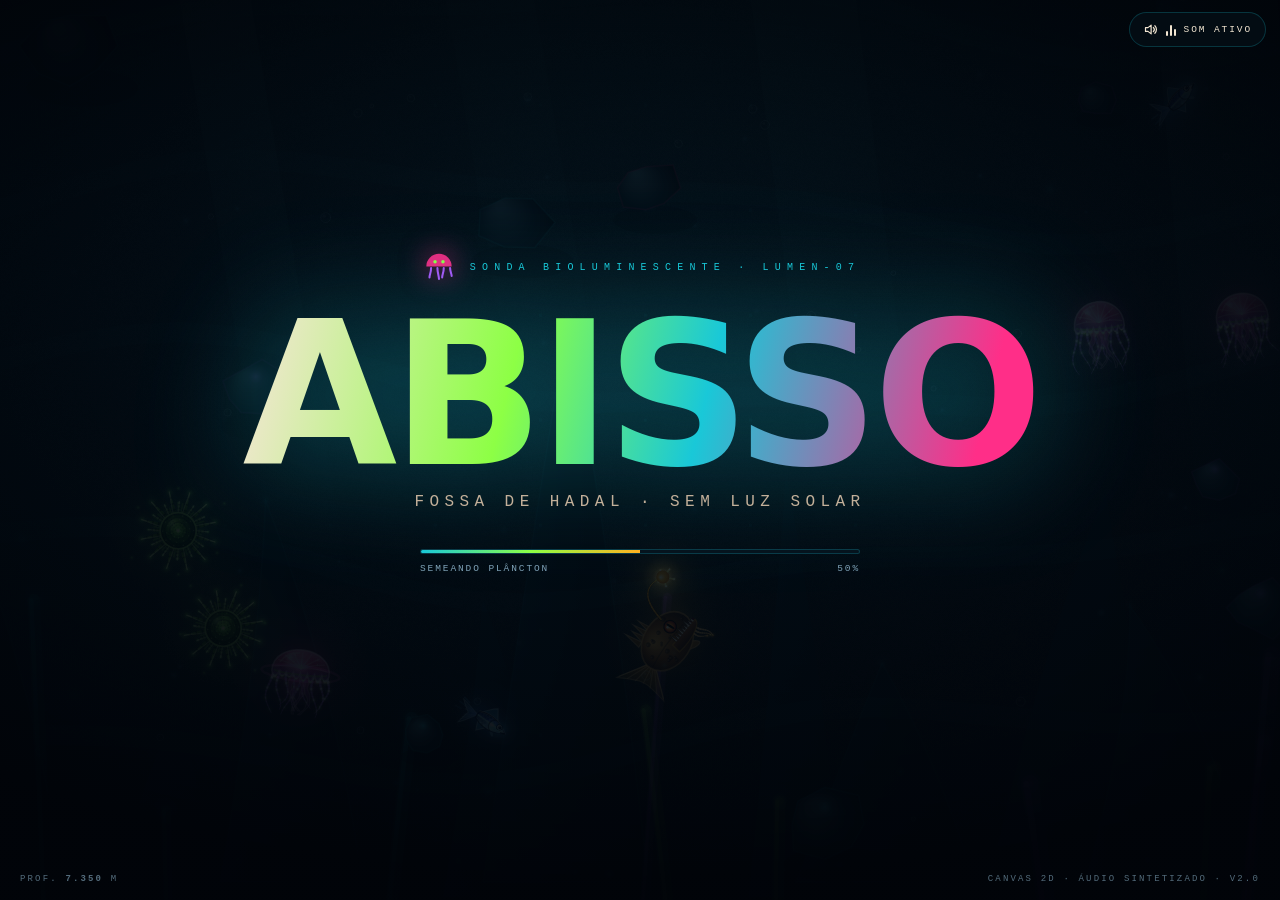
==== index.html @ ce575c9a "Rename ABISSO_com_musicas.html to index.html" ====
<!DOCTYPE html>
<html lang="pt-BR">
<head>
<meta charset="utf-8">
<meta name="viewport" content="width=device-width,initial-scale=1,viewport-fit=cover,user-scalable=no">
<meta name="theme-color" content="#02070d">
<title>ABISSO — sobrevivência bioluminescente</title>
<link rel="stylesheet" href="abisso.css">
</head>
<body>
<div id="stage" data-scene="boot">
  <canvas id="cv"></canvas>

  <button id="audioChip" aria-label="Alternar som" aria-pressed="true">
    <svg viewBox="0 0 24 24"><path d="M4 9v6h4l5 4V5L8 9H4z"/><path id="chipWaves" d="M16.5 8.5a5 5 0 0 1 0 7M19 6a8.5 8.5 0 0 1 0 12"/></svg>
    <span class="eq"><i></i><i></i><i></i></span>
    <span id="chipLabel">SOM ATIVO</span>
  </button>

  <!-- ================= HUD ================= -->
  <header class="hud" id="hud">
    <div class="hud-l">
      <div class="brand">
        <svg viewBox="0 0 24 24"><path d="M4 11a8 8 0 0 1 16 0z" fill="#ff2e88" opacity=".85"/><path d="M7 12c0 3-1 4-1 6M11 12c0 3 1 5 1 7M15 12c0 3-1 4-1 6M19 12c0 2 1 4 1 5" stroke="#a855f7" stroke-width="1.4" fill="none" stroke-linecap="round"/><circle cx="9.5" cy="8" r="1.1" fill="#8dff45"/><circle cx="14.5" cy="8" r="1.1" fill="#8dff45"/></svg>
        <b>ABISSO</b>
      </div>
      <div class="pips" id="pips"></div>
      <div class="lives" id="lives" title="Vidas"></div>
      <div class="partner" id="partner"></div>
      <div class="meter" id="bloomMeter"><i id="bloomFill"></i><span id="bloomLabel">FLORADA · E</span></div>
      <div class="dashrow">JATO<div class="dashbar"><i id="dashFill"></i></div></div>
      <div class="buffs" id="buffRow"></div>
    </div>
    <div class="hud-c">
      <div class="waveinfo" id="waveInfo">
        <b id="waveNum">ONDA 01</b>
        <div class="wname" id="waveName">ÁGUAS RASAS</div>
        <div class="wavebar"><i id="waveFill"></i></div>
        <small id="waveLeft">—</small>
      </div>
      <div class="bossinfo" id="bossInfo">
        <b id="bossName">A RAINHA</b>
        <div class="bossbar"><i id="bossFill"></i></div>
        <small id="bossPhase">FASE I</small>
      </div>
    </div>
    <div class="hud-r">
      <div class="scorebox"><span class="lbl">PONTOS</span><b id="score">0</b><small id="bestHud">REC 0</small></div>
      <div class="combo" id="comboBox"><b id="comboMult">×1.0</b><div class="combobar"><i id="comboFill"></i></div></div>
      <div class="hudbtns">
        <button class="ibtn bloom" id="btnBloom" title="Florada (E)" aria-label="Florada"><svg viewBox="0 0 24 24"><circle cx="12" cy="12" r="3.2"/><path d="M12 2v3M12 19v3M2 12h3M19 12h3M5 5l2 2M17 17l2 2M19 5l-2 2M7 17l-2 2"/></svg></button>
        <button class="ibtn" id="btnSound" title="Som (M)" aria-label="Alternar som"><svg viewBox="0 0 24 24"><path d="M4 9v6h4l5 4V5L8 9H4z"/><path id="soundWaves" d="M16.5 8.5a5 5 0 0 1 0 7M19 6a8.5 8.5 0 0 1 0 12"/></svg></button>
        <button class="ibtn" id="btnPause" title="Pausar (Esc)" aria-label="Pausar"><svg viewBox="0 0 24 24"><path d="M9 5v14M15 5v14"/></svg></button>
      </div>
    </div>
  </header>
  <div id="depthGauge"><span class="dg-lb">PROFUNDIDADE</span></div>
  <div id="banner"><div class="bnum" id="bannerNum"></div><div class="bname" id="bannerName"></div><div class="bsub" id="bannerSub"></div></div>
  <div id="streak"><b id="streakName"></b><span id="streakSub"></span></div>
  <div id="toast"></div>
  <div id="hint"></div>

  <!-- ================= TOUCH ================= -->
  <div id="touch">
    <div class="zone" id="zoneL"></div><div class="zone" id="zoneR"></div>
    <div class="stick" id="stickL"><div class="knob"></div></div>
    <div class="stick" id="stickR"><div class="knob"></div></div>
    <div id="tBtns">
      <button class="tbtn" id="tBloom" aria-label="Florada"><svg viewBox="0 0 24 24"><circle cx="12" cy="12" r="3.2"/><path d="M12 3v3M12 18v3M3 12h3M18 12h3M5.5 5.5l2 2M16.5 16.5l2 2M18.5 5.5l-2 2M7.5 16.5l-2 2"/></svg>FLORADA</button>
      <button class="tbtn" id="tDash" aria-label="Jato"><svg viewBox="0 0 24 24"><path d="M13 3L5 14h6l-1 7 8-11h-6z"/></svg>JATO</button>
    </div>
  </div>

  <!-- ================= BOOT ================= -->
  <section class="screen show" id="scBoot">
    <div class="scrim"></div>
    <div class="inner">
      <div class="boot-mark">
        <svg viewBox="0 0 24 24"><path d="M4 11a8 8 0 0 1 16 0z" fill="#ff2e88" opacity=".9"/><path d="M7 12c0 3-1 4-1 6M11 12c0 3 1 5 1 7M15 12c0 3-1 4-1 6M19 12c0 2 1 4 1 5" stroke="#a855f7" stroke-width="1.3" fill="none" stroke-linecap="round"/><circle cx="9.5" cy="8" r="1.1" fill="#8dff45"/><circle cx="14.5" cy="8" r="1.1" fill="#8dff45"/></svg>
        <span>SONDA BIOLUMINESCENTE · LUMEN-07</span>
      </div>
      <h1 class="boot-title">ABISSO</h1>
      <div class="boot-sub">FOSSA DE HADAL · SEM LUZ SOLAR</div>
      <div class="boot-load">
        <div class="boot-track"><i id="bootBar"></i></div>
        <div class="boot-meta"><span id="bootLog">INICIANDO SISTEMAS</span><span id="bootPct">0%</span></div>
      </div>
      <button id="bootPrompt">TOQUE OU PRESSIONE QUALQUER TECLA</button>
      <div class="boot-foot"><span>PROF. <b id="bootDepth">0</b> M</span><span>CANVAS 2D · ÁUDIO SINTETIZADO · V2.0</span></div>
    </div>
  </section>

  <!-- ================= MENU ================= -->
  <section class="screen" id="scMenu">
    <div class="scrim"></div>
    <div class="menu-grid scroll">
      <div class="menu-left">
        <div class="eyebrow">ESTAÇÃO DE MERGULHO · LUMEN-07</div>
        <h1 class="menu-title">ABISSO</h1>
        <p class="tagline menu-tag">A fossa acordou. Sua luz é a única arma — e o único alvo. <b>Doze ondas</b> até o fundo, dois chefes, quinze simbiontes.</p>
        <nav class="nav" id="menuNav">
          <button class="navitem act" data-nav="dive"><span class="idx">01</span><span class="txt"><b>MERGULHAR</b><span>iniciar descida</span></span><span class="arw">▸</span></button>
          <button class="navitem" data-nav="coop"><span class="idx">02</span><span class="txt"><b>2 JOGADORES</b><span>cooperativo online · PeerJS</span></span><span class="arw">▸</span></button>
          <button class="navitem" data-nav="howto"><span class="idx">03</span><span class="txt"><b>COMO JOGAR</b><span>guia interativo + treino</span></span><span class="arw">▸</span></button>
          <button class="navitem" data-nav="bestiary"><span class="idx">04</span><span class="txt"><b>BESTIÁRIO</b><span>8 criaturas da fossa</span></span><span class="arw">▸</span></button>
          <button class="navitem" data-nav="records"><span class="idx">05</span><span class="txt"><b>RECORDES</b><span>histórico de mergulhos</span></span><span class="arw">▸</span></button>
          <button class="navitem" data-nav="settings"><span class="idx">06</span><span class="txt"><b>AJUSTES</b><span>áudio, efeitos, dificuldade</span></span><span class="arw">▸</span></button>
          <button class="navitem" data-nav="credits"><span class="idx">07</span><span class="txt"><b>SOBRE</b><span>tecnologia e paleta</span></span><span class="arw">▸</span></button>
        </nav>
      </div>
      <div class="menu-right">
        <div class="brief scroll">
          <div class="brief-head"><h2>BRIEFING DE MERGULHO</h2><p id="briefSeed">SETOR 07</p></div>
          <div class="sect">MODO DE DESCIDA</div>
          <div class="modes" id="modeCards">
            <button class="mode sel" data-mode="campanha"><b>CAMPANHA</b><span>12 ondas · 2 chefes · final definido</span></button>
            <button class="mode" data-mode="infinito"><b>INFINITO</b><span>sem fim · escala crescente</span></button>
            <button class="mode" data-mode="treino"><b>TREINO</b><span>sem dano · tutorial guiado</span></button>
          </div>
          <div class="sect">PRESSÃO · DIFICULDADE</div>
          <div class="diffs" id="diffCards">
            <button class="diff" data-d="calmo"><b>CALMO</b><span>−20% inimigos<br>pontos ×0.8</span></button>
            <button class="diff sel" data-d="normal"><b>NORMAL</b><span>equilíbrio da fossa<br>pontos ×1.0</span></button>
            <button class="diff" data-d="abissal"><b>ABISSAL</b><span>+30% inimigos · +35% vida<br>pontos ×1.6</span></button>
          </div>
          <div class="sect">CONFIGURAÇÃO INICIAL DO LUMEN</div>
          <div class="loadout">
            <div class="lo"><span>CÉLULAS</span><b>6</b></div>
            <div class="lo"><span>DANO</span><b>10</b></div>
            <div class="lo"><span>CADÊNCIA</span><b>4.2/s</b></div>
            <div class="lo"><span>JATO</span><b>1.15s</b></div>
            <div class="lo"><span>FLORADA</span><b>100%</b></div>
          </div>
          <div class="recrow">
            <div class="rec"><span>RECORDE</span><b id="menuBest">0</b></div>
            <div class="rec"><span>MELHOR ONDA</span><b id="menuBestWave">0</b></div>
            <div class="rec"><span>MERGULHOS</span><b id="menuRuns">0</b></div>
          </div>
          <div class="btnrow">
            <button class="btn primary" id="btnDive">MERGULHAR ▸</button>
            <button class="btn ghost" id="btnQuickHow">COMO JOGAR</button>
          </div>
          <div class="foot">Dica: o jato propulsor concede invulnerabilidade breve. A florada limpa a arena quando o plâncton carrega 100%.</div>
        </div>
      </div>
    </div>
    <div class="menu-foot"><span><b>↑ ↓</b> NAVEGAR</span><span><b>ENTER</b> SELECIONAR</span><span><b>ESC</b> VOLTAR</span><span><b>M</b> SOM</span></div>
  </section>

  <!-- ================= COMO JOGAR ================= -->
  <section class="screen" id="scHowto">
    <div class="scrim"></div>
    <div class="inner">
      <div class="sub-head">
        <button class="back" data-back>◂ VOLTAR</button>
        <h2>COMO <em>JOGAR</em></h2>
        <span class="hint">DEMONSTRAÇÕES AO VIVO · MOTOR REAL DO JOGO</span>
      </div>
      <div class="sub-body scroll">
        <div class="steps" id="howtoDots"></div>
        <div class="howto-grid">
          <div>
            <div class="demo-frame">
              <canvas id="howtoCanvas"></canvas>
              <span class="tag" id="demoTag">DEMO</span>
              <span class="live"><i></i>AO VIVO</span>
            </div>
            <div class="sect">REFERÊNCIA DE COMANDOS</div>
            <div class="keys" id="howtoKeys"></div>
          </div>
          <div class="howto-text">
            <h3 id="howtoTitle"></h3>
            <p class="lead" id="howtoLead"></p>
            <div class="points" id="howtoPoints"></div>
            <div class="howto-nav">
              <button class="btn ghost" id="howtoPrev">◂ ANTERIOR</button>
              <button class="btn primary" id="howtoNext">PRÓXIMO ▸</button>
              <button class="btn magenta" id="howtoTrain">MODO TREINO</button>
              <span class="count" id="howtoCount"></span>
            </div>
          </div>
        </div>
      </div>
    </div>
  </section>

  <!-- ================= BESTIÁRIO ================= -->
  <section class="screen" id="scBestiary">
    <div class="scrim"></div>
    <div class="inner">
      <div class="sub-head">
        <button class="back" data-back>◂ VOLTAR</button>
        <h2>BESTIÁRIO <em>DA FOSSA</em></h2>
        <span class="hint">ESPÉCIMES RENDERIZADOS EM TEMPO REAL</span>
      </div>
      <div class="sub-body scroll">
        <div class="filters" id="beastFilters">
          <button class="chipbtn on" data-f="all">TODOS · 8</button>
          <button class="chipbtn" data-f="comum">COMUNS · 6</button>
          <button class="chipbtn" data-f="chefe">CHEFES · 2</button>
          <button class="chipbtn" data-f="seen">ENCONTRADOS</button>
        </div>
        <div class="beast-grid" id="beastGrid"></div>
      </div>
    </div>
  </section>

  <!-- ================= RECORDES ================= -->
  <section class="screen" id="scRecords">
    <div class="scrim"></div>
    <div class="inner">
      <div class="sub-head">
        <button class="back" data-back>◂ VOLTAR</button>
        <h2>REGISTRO DE <em>MERGULHOS</em></h2>
        <span class="hint">DADOS LOCAIS · NESTE NAVEGADOR</span>
      </div>
      <div class="sub-body scroll">
        <div class="tiles" id="recTiles"></div>
        <div class="sect">ALCANCE POR ONDA · QUANTOS MERGULHOS CHEGARAM A CADA UMA</div>
        <div class="chart" id="recChart"></div>
        <div class="sect">ÚLTIMOS MERGULHOS</div>
        <div id="recTableWrap"></div>
        <div class="btnrow">
          <button class="btn danger" id="btnResetRec">APAGAR REGISTROS</button>
          <span id="recConfirm"></span>
        </div>
      </div>
    </div>
  </section>

  <!-- ================= AJUSTES ================= -->
  <section class="screen" id="scSettings">
    <div class="scrim"></div>
    <div class="inner">
      <div class="sub-head">
        <button class="back" data-back>◂ VOLTAR</button>
        <h2><em>AJUSTES</em></h2>
        <span class="hint">APLICADOS IMEDIATAMENTE</span>
      </div>
      <div class="sub-body scroll">
        <div class="set-grid">
          <div class="set-card">
            <h3>ÁUDIO</h3>
            <div class="row"><div class="lb"><b>Volume geral</b><span>mestre de toda a saída</span></div><input type="range" id="setMaster" min="0" max="100"><span class="vv" id="vMaster"></span></div>
            <div class="row"><div class="lb"><b>Música ambiente</b><span>pads e sonar da fossa</span></div><input type="range" id="setMusic" min="0" max="100"><span class="vv" id="vMusic"></span></div>
            <div class="row"><div class="lb"><b>Efeitos sonoros</b><span>tiros, impactos, coletas</span></div><input type="range" id="setSfx" min="0" max="100"><span class="vv" id="vSfx"></span></div>
            <div class="row"><div class="lb"><b>Silenciar tudo</b><span>atalho M em qualquer tela</span></div><button class="tgl" id="setMute" aria-label="Silenciar"><i></i></button></div>
          </div>
          <div class="set-card">
            <h3>VISUAL E IMPACTO</h3>
            <div class="row"><div class="lb"><b>Tremor de câmera</b><span>recuo visível nos impactos</span></div><input type="range" id="setShake" min="0" max="150"><span class="vv" id="vShake"></span></div>
            <div class="row"><div class="lb"><b>Densidade de partículas</b><span>faíscas, plâncton, plumas</span></div><input type="range" id="setParts" min="20" max="160"><span class="vv" id="vParts"></span></div>
            <div class="row"><div class="lb"><b>Brilho bioluminescente</b><span>intensidade do bloom</span></div><input type="range" id="setGlow" min="30" max="160"><span class="vv" id="vGlow"></span></div>
            <div class="row"><div class="lb"><b>Alto contraste</b><span>inimigos e tiros mais legíveis</span></div><button class="tgl" id="setContrast" aria-label="Alto contraste"><i></i></button></div>
            <div class="row"><div class="lb"><b>Movimento reduzido</b><span>sem tremor nem câmera lenta</span></div><button class="tgl" id="setMotion" aria-label="Movimento reduzido"><i></i></button></div>
          </div>
          <div class="set-card">
            <h3>SIMULAÇÃO</h3>
            <div class="row"><div class="lb"><b>Velocidade</b><span>ritmo do tempo de jogo</span></div>
              <div class="seg" id="setSpeed"><button data-s="0.8">0.8×</button><button data-s="1" class="on">1×</button><button data-s="1.2">1.2×</button></div></div>
            <div class="row"><div class="lb"><b>Dificuldade</b><span>pressão da fossa</span></div>
              <div class="seg" id="setDiff"><button data-d="calmo">CALMO</button><button data-d="normal" class="on">NORMAL</button><button data-d="abissal">ABISSAL</button></div></div>
            <div class="row"><div class="lb"><b>Indicadores de borda</b><span>setas para inimigos fora da tela</span></div><button class="tgl on" id="setArrows" aria-label="Indicadores"><i></i></button></div>
            <div class="row"><div class="lb"><b>Restaurar padrões</b><span>volta todos os ajustes ao original</span></div><button class="btn ghost" id="btnDefaults" style="padding:10px 14px;font-size:10px">RESTAURAR</button></div>
          </div>
        </div>
      </div>
    </div>
  </section>

  <!-- ================= COOPERATIVO ONLINE ================= -->
  <section class="screen" id="scCoop">
    <div class="scrim"></div>
    <div class="inner">
      <div class="sub-head">
        <button class="back" id="coopBack">◂ VOLTAR</button>
        <h2>COOPERATIVO <em>ONLINE</em></h2>
        <span class="hint">2 JOGADORES · PEERJS</span>
      </div>
      <div class="sub-body scroll">
        <div class="coop-name">
          <label for="coopName">SEU NOME</label>
          <input class="coop-input small" id="coopName" type="text" maxlength="12" placeholder="Ex.: ARTHUR" autocomplete="off" spellcheck="false">
        </div>
        <div class="coop-grid">
          <div class="coop-card">
            <h3>CRIAR SALA</h3>
            <p>Você será o <b>host</b>: o jogo roda no seu navegador e o parceiro entra pelo código.</p>
            <button class="btn primary" id="coopCreate">CRIAR SALA ▸</button>
            <div class="coop-codebox" id="coopCodeBox" style="display:none">
              <span>CÓDIGO DA SALA</span>
              <b id="coopCode">-----</b>
              <button class="btn ghost" id="coopCopy">COPIAR</button>
            </div>
            <p class="coop-status" id="coopHostStatus">Crie uma sala e passe o código para o seu parceiro.</p>
            <button class="btn ghost" id="coopCancel" style="display:none">CANCELAR</button>
          </div>
          <div class="coop-card">
            <h3>ENTRAR NA SALA</h3>
            <p>Digite o código de 5 letras que o host recebeu.</p>
            <input class="coop-input" id="coopInput" type="text" maxlength="5" placeholder="CÓDIGO" autocomplete="off" autocapitalize="characters" spellcheck="false">
            <button class="btn magenta" id="coopJoin">ENTRAR ▸</button>
            <p class="coop-status" id="coopJoinStatus">Digite o código que o host recebeu.</p>
          </div>
        </div>
        <div class="coop-lobby" id="coopLobby" style="display:none">
          <div class="coop-ok"><span id="coopPeerName">PARCEIRO CONECTADO</span> <i id="coopPing"></i></div>
          <button class="btn primary" id="coopStart" style="display:none">INICIAR MERGULHO ▸</button>
          <p class="coop-wait" id="coopWaitHost" style="display:none">CONECTADO · AGUARDANDO O HOST INICIAR O MERGULHO…</p>
        </div>
        <p class="coop-info" id="coopInfo"></p>
        <div class="coop-how">
          <div class="sect">COMO FUNCIONA</div>
          <ul>
            <li><b>Mesma arena, mesmas ondas</b> — vocês enfrentam as criaturas juntos (mais inimigos e chefes mais resistentes).</li>
            <li><b>3 vidas da dupla</b> — se um cair, o outro pode <b>reviver</b> ficando perto por 3 segundos. Se os dois caírem, perdem uma vida e a onda recomeça.</li>
            <li><b>Melhorias individuais</b> — cada um escolhe o seu simbionte entre as ondas; a próxima onda começa quando os dois escolherem.</li>
            <li><b>Plâncton, combo e florada são compartilhados</b> — qualquer um pode soltar a florada.</li>
            <li>É preciso <b>internet</b>. Se a rede bloquear conexões diretas (alguns 4G ou redes de empresa), tente outra rede.</li>
          </ul>
        </div>
      </div>
    </div>
  </section>

  <!-- ================= SOBRE ================= -->
  <section class="screen" id="scCredits">
    <div class="scrim"></div>
    <div class="inner">
      <div class="sub-head">
        <button class="back" data-back>◂ VOLTAR</button>
        <h2>SOBRE O <em>ABISSO</em></h2>
        <span class="hint">UM ARTEFATO AUTOCONTIDO</span>
      </div>
      <div class="sub-body scroll">
        <div class="cred-grid">
          <div class="cred-card">
            <h3>O QUE É ISTO</h3>
            <p>Um jogo de sobrevivência em arena ambientado na zona hadal. Você pilota o LUMEN-07, uma sonda-organismo que usa a própria bioluminescência como arma. Cada onda aprofunda a descida — e a paleta do mundo afunda junto, do petróleo turquesa ao violeta e ao magenta do fundo.</p>
            <div class="sect">TECNOLOGIA</div>
            <div class="techs"><span class="tech">HTML único</span><span class="tech">CSS puro</span><span class="tech">JavaScript vanilla</span><span class="tech">Canvas 2D</span><span class="tech">Web Audio</span><span class="tech">localStorage</span><span class="tech">0 dependências</span><span class="tech">0 imagens externas</span></div>
          </div>
          <div class="cred-card">
            <h3>PALETA DA FOSSA</h3>
            <p style="margin-bottom:12px">Oito tons derivados do oceano profundo: petróleo e turquesa nos campos grandes, verde-ácido, magenta e âmbar como acentos de bioluminescência.</p>
            <div class="swatches" id="swatches"></div>
          </div>
          <div class="cred-card">
            <h3>NOTAS DO ABISMO</h3>
            <div class="facts">
              <div class="fact"><b>6.000 m</b><span>onde começa a zona hadal — nomeada após Hades, o submundo grego.</span></div>
              <div class="fact"><b>10.935 m</b><span>o Challenger Deep, ponto mais fundo conhecido dos oceanos.</span></div>
              <div class="fact"><b>~1.100 atm</b><span>pressão no fundo: mais de mil vezes a da superfície.</span></div>
              <div class="fact"><b>90%</b><span>das espécies de águas profundas produzem alguma luz própria.</span></div>
              <div class="fact"><b>4 °C</b><span>temperatura típica da água ao redor das fontes hidrotermais frias.</span></div>
            </div>
          </div>
        </div>
      </div>
    </div>
  </section>

  <!-- ================= MODAIS ================= -->
  <section class="modal" id="scUpgrade">
    <div class="scrim"></div>
    <div class="sheet scroll">
      <div class="up-head"><h2>ONDA LIMPA — <em>ESCOLHA UM SIMBIONTE</em></h2><p id="upSub">TECLAS 1 · 2 · 3</p></div>
      <div class="cards" id="cards"></div>
      <button class="btn ghost" id="btnReroll" style="display:block;margin:16px auto 0"></button>
      <div class="up-bottom">
        <div><div class="sect">FICHA DO LUMEN</div><div class="stats" id="statSheet"></div></div>
        <div><div class="sect">SIMBIONTES ATIVOS</div><div class="chips" id="ownedChips"></div></div>
      </div>
    </div>
  </section>

  <div class="coopmenu" id="coopMenu">
    <div class="box">
      <h3>PARTIDA COOPERATIVA</h3>
      <p>O jogo continua rodando para o seu parceiro.</p>
      <button class="btn primary" id="coopResume">CONTINUAR</button>
      <button class="btn danger" id="coopLeave">SAIR DA PARTIDA</button>
    </div>
  </div>

  <section class="modal" id="scPause">
    <div class="scrim"></div>
    <div class="sheet scroll" style="max-width:700px">
      <div class="mid">
        <div class="eyebrow">SISTEMAS EM ESPERA</div>
        <h2>PAUSA</h2>
        <div class="sub" id="pauseSub"></div>
        <div class="grid-stats" id="pauseStats"></div>
        <div class="sect" style="justify-content:center">VELOCIDADE DA SIMULAÇÃO</div>
        <div class="seg" id="spd" style="display:inline-flex"><button data-s="0.8">LENTA 0.8×</button><button data-s="1" class="on">NORMAL 1×</button><button data-s="1.2">RÁPIDA 1.2×</button></div>
        <div class="btnrow">
          <button class="btn primary" id="btnResume">CONTINUAR ▸</button>
          <button class="btn ghost" id="btnPauseHow">COMO JOGAR</button>
          <button class="btn ghost" id="btnPauseSet">AJUSTES</button>
          <button class="btn ghost" id="btnRestart">REINICIAR</button>
          <button class="btn danger" id="btnQuit">MENU</button>
        </div>
      </div>
    </div>
  </section>

  <section class="modal" id="scOver">
    <div class="scrim"></div>
    <div class="sheet scroll" style="max-width:780px">
      <div class="mid">
        <div class="eyebrow">SINAL PERDIDO</div>
        <h2 class="dead">A PRESSÃO VENCEU</h2>
        <div class="sub" id="overSub"></div>
        <div id="overRec"></div>
        <div class="grid-stats" id="overStats"></div>
        <div class="btnrow">
          <button class="btn primary" id="btnAgain">MERGULHAR DE NOVO ▸</button>
          <button class="btn ghost" id="btnOverHow">COMO JOGAR</button>
          <button class="btn ghost" id="btnMenu">MENU</button>
        </div>
        <div class="foot" id="overTip"></div>
      </div>
    </div>
  </section>

  <section class="modal" id="scWin">
    <div class="scrim"></div>
    <div class="sheet scroll" style="max-width:780px">
      <div class="mid">
        <div class="eyebrow">FUNDO DA FOSSA ALCANÇADO</div>
        <h2 class="win">VOCÊ ATRAVESSOU<br>O ABISSO</h2>
        <div class="sub">O LEVIATÃ CAIU · A LUZ CONTINUA</div>
        <div id="winRec"></div>
        <div class="grid-stats" id="winStats"></div>
        <div class="btnrow">
          <button class="btn magenta" id="btnEndless">MODO INFINITO ∞</button>
          <button class="btn primary" id="btnAgain2">JOGAR DE NOVO</button>
          <button class="btn ghost" id="btnMenu2">MENU</button>
        </div>
      </div>
    </div>
  </section>

  <div id="dive"><div class="lines" id="diveLines"></div><div class="dd" id="diveDepth">0 m</div><div class="dl">DESCENDO</div></div>
</div>

<script src="vendor/peerjs.min.js" onerror="(function(){var s=document.createElement('script');s.src='https://unpkg.com/peerjs@1.5.4/dist/peerjs.min.js';document.head.appendChild(s);})()"></script>
<script src="coop-net.js"></script>
<script src="abisso.js"></script>
</body>
</html>
---- abisso.css ----
/* ============================================================
   ABISSO · sistema visual da fossa de hadal
   ============================================================ */
:root{
  --abyss:#02070d; --abyss2:#05121c; --deep:#0a2233; --petrol:#0e3a52;
  --teal:#19c8d8; --bio:#8dff45; --magenta:#ff2e88; --amber:#ffb020;
  --electric:#3b82ff; --crimson:#ff3b57; --violet:#a855f7;
  --sand:#f2e6d2; --sanddim:#c3b09a; --slate:#7fa3b8;
  --ok:#37e39b; --warn:#ffc24b; --danger:#ff3b57; --info:#4fc3ff;
  --panel:linear-gradient(158deg,rgba(14,58,82,.55),rgba(5,18,28,.86));
  --panel2:linear-gradient(158deg,rgba(14,58,82,.42),rgba(4,14,22,.78));
  --edge:rgba(25,200,216,.22);
  --edge2:rgba(127,163,184,.18);
  --mono:ui-monospace,"SFMono-Regular",Menlo,Consolas,"Liberation Mono",monospace;
  --sans:system-ui,-apple-system,"Segoe UI",Roboto,Helvetica,Arial,sans-serif;
  --top:env(safe-area-inset-top); --bot:env(safe-area-inset-bottom);
}
*{box-sizing:border-box;margin:0;padding:0}
html,body{height:100%;overflow:hidden;background:var(--abyss)}
body{font-family:var(--sans);color:var(--sand);-webkit-font-smoothing:antialiased;overscroll-behavior:none;touch-action:none}
#stage{position:fixed;inset:0;overflow:hidden;isolation:isolate}
canvas#cv{position:absolute;inset:0;display:block;touch-action:none}
button{font-family:inherit}
::selection{background:var(--bio);color:#03151b}

/* ---------- scrollbars do artefato ---------- */
.scroll{overflow-y:auto;overflow-x:hidden;scrollbar-width:thin;scrollbar-color:var(--teal) rgba(6,20,30,.7);-webkit-overflow-scrolling:touch}
.scroll::-webkit-scrollbar{width:11px;height:11px}
.scroll::-webkit-scrollbar-track{background:rgba(4,16,25,.85);border-left:1px solid rgba(25,200,216,.14)}
.scroll::-webkit-scrollbar-thumb{background:linear-gradient(180deg,var(--teal),var(--bio));border-radius:20px;border:3px solid rgba(4,16,25,.9)}
.scroll::-webkit-scrollbar-thumb:hover{background:linear-gradient(180deg,var(--bio),var(--amber))}
.scroll::-webkit-scrollbar-corner{background:transparent}

/* ---------- átomos ---------- */
.eyebrow{font-family:var(--mono);font-size:10px;letter-spacing:.5em;color:var(--teal)}
.sect{font-family:var(--mono);font-size:9.5px;letter-spacing:.38em;color:var(--slate);margin:20px 0 10px;display:flex;align-items:center;gap:10px}
.sect::after{content:"";flex:1;height:1px;background:linear-gradient(90deg,var(--edge),transparent)}
.btn{cursor:pointer;font-weight:800;letter-spacing:.18em;font-size:12.5px;padding:14px 24px;border-radius:13px;border:1px solid transparent;transition:.2s cubic-bezier(.2,.9,.25,1);position:relative;overflow:hidden;color:var(--sand);background:rgba(6,22,33,.7)}
.btn.primary{background:linear-gradient(100deg,var(--bio),var(--teal));color:#03151b;box-shadow:0 14px 38px rgba(141,255,69,.26),inset 0 1px 0 rgba(255,255,255,.5)}
.btn.primary:hover{transform:translateY(-3px);box-shadow:0 20px 50px rgba(141,255,69,.42)}
.btn.magenta{background:linear-gradient(100deg,var(--magenta),var(--violet));color:#fff;box-shadow:0 14px 38px rgba(255,46,136,.3)}
.btn.magenta:hover{transform:translateY(-3px)}
.btn.ghost{border-color:var(--edge)}
.btn.ghost:hover{border-color:var(--teal);color:var(--teal);transform:translateY(-2px)}
.btn.danger{border-color:rgba(255,59,87,.4);color:var(--crimson)}
.btn.danger:hover{background:rgba(255,59,87,.14)}
.btn:active{transform:translateY(0) scale(.985)}
.btn:focus-visible,.navitem:focus-visible,.card:focus-visible,.ibtn:focus-visible,.seg button:focus-visible,.tgl:focus-visible,.chipbtn:focus-visible{outline:2px solid var(--bio);outline-offset:3px}
.btnrow{display:flex;gap:10px;flex-wrap:wrap;margin-top:20px}
.tagline{font-size:13.5px;line-height:1.65;color:var(--sanddim)}
.tagline b{color:var(--bio);font-weight:600}
.tagline em{color:var(--magenta);font-style:normal}
.mono{font-family:var(--mono)}

/* ---------- chip de áudio global ---------- */
#audioChip{position:absolute;top:calc(12px + var(--top));right:14px;z-index:30;display:flex;align-items:center;gap:8px;
  padding:9px 13px;border-radius:22px;cursor:pointer;background:rgba(4,14,22,.8);border:1px solid var(--edge);
  color:var(--sand);font-family:var(--mono);font-size:9.5px;letter-spacing:.2em;backdrop-filter:blur(10px);-webkit-backdrop-filter:blur(10px);transition:.2s}
#audioChip:hover{border-color:var(--bio);color:var(--bio);transform:translateY(-2px)}
#audioChip svg{width:15px;height:15px;fill:none;stroke:currentColor;stroke-width:1.9;stroke-linecap:round;stroke-linejoin:round}
#audioChip.off{color:var(--slate);border-color:var(--edge2)}
#audioChip .eq{display:flex;gap:2px;align-items:flex-end;height:12px}
#audioChip .eq i{width:2px;background:currentColor;border-radius:2px;animation:eq .9s ease-in-out infinite}
#audioChip .eq i:nth-child(1){height:5px;animation-delay:0s}
#audioChip .eq i:nth-child(2){height:11px;animation-delay:.15s}
#audioChip .eq i:nth-child(3){height:7px;animation-delay:.3s}
#audioChip.off .eq i{animation:none;height:3px;opacity:.5}
@keyframes eq{50%{transform:scaleY(.35)}}
#stage[data-scene="play"] #audioChip{display:none}

/* ============================ TELAS ============================ */
.screen{position:absolute;inset:0;z-index:10;display:none;flex-direction:column}
.screen.show{display:flex;animation:scIn .42s cubic-bezier(.2,.9,.25,1)}
@keyframes scIn{from{opacity:0;transform:translateY(16px)}to{opacity:1;transform:none}}
.scrim{position:absolute;inset:0;pointer-events:none}
.screen>.inner{position:relative;flex:1;min-height:0;display:flex;flex-direction:column}

/* ---------- BOOT ---------- */
#scBoot .scrim{background:radial-gradient(120% 80% at 50% 42%,rgba(4,20,32,.55),rgba(1,4,9,.94) 70%),rgba(1,4,9,.6)}
#scBoot .inner{align-items:center;justify-content:center;text-align:center;padding:24px}
.boot-mark{display:flex;align-items:center;gap:12px;margin-bottom:26px;animation:fadeUp .9s .1s both}
.boot-mark svg{width:38px;height:38px;filter:drop-shadow(0 0 14px rgba(255,46,136,.8))}
.boot-mark span{font-family:var(--mono);font-size:10px;letter-spacing:.62em;color:var(--teal)}
.boot-title{font-size:clamp(64px,17vw,200px);line-height:.82;font-weight:900;letter-spacing:-.03em;
  background:linear-gradient(104deg,var(--sand) 2%,var(--bio) 34%,var(--teal) 58%,var(--magenta) 92%);
  -webkit-background-clip:text;background-clip:text;color:transparent;filter:drop-shadow(0 0 60px rgba(25,200,216,.45));
  animation:fadeUp 1s .2s both}
.boot-sub{margin-top:16px;font-size:clamp(12px,1.7vw,16px);letter-spacing:.34em;font-family:var(--mono);color:var(--sanddim);animation:fadeUp 1s .35s both}
.boot-load{margin-top:38px;width:min(440px,86vw);animation:fadeUp 1s .5s both}
.boot-track{height:5px;border-radius:4px;background:rgba(6,22,33,.9);border:1px solid var(--edge);overflow:hidden}
.boot-track i{display:block;height:100%;width:0;background:linear-gradient(90deg,var(--teal),var(--bio),var(--amber));transition:width .25s}
.boot-meta{display:flex;justify-content:space-between;margin-top:9px;font-family:var(--mono);font-size:9.5px;letter-spacing:.2em;color:var(--slate)}
#bootPrompt{margin-top:34px;font-family:var(--mono);font-size:12px;letter-spacing:.34em;color:var(--bio);opacity:0;transition:.4s;cursor:pointer;
  padding:14px 26px;border:1px solid rgba(141,255,69,.35);border-radius:30px;background:rgba(141,255,69,.07)}
#bootPrompt.on{opacity:1;animation:breathe 1.9s ease-in-out infinite}
@keyframes breathe{50%{box-shadow:0 0 34px rgba(141,255,69,.35);border-color:var(--bio)}}
.boot-foot{position:absolute;left:0;right:0;bottom:calc(16px + var(--bot));display:flex;justify-content:space-between;padding:0 20px;
  font-family:var(--mono);font-size:9px;letter-spacing:.24em;color:rgba(127,163,184,.65);animation:fadeUp 1s .7s both}
@keyframes fadeUp{from{opacity:0;transform:translateY(22px)}to{opacity:1;transform:none}}

/* ---------- MENU ---------- */
#scMenu .scrim{background:linear-gradient(100deg,rgba(1,5,10,.95) 0%,rgba(2,10,17,.88) 42%,rgba(2,10,17,.42) 72%,rgba(1,5,10,.7) 100%)}
.menu-grid{flex:1;min-height:0;display:grid;grid-template-columns:minmax(320px,.92fr) minmax(340px,1.08fr);gap:clamp(14px,2.6vw,44px);
  padding:calc(20px + var(--top)) clamp(16px,3vw,48px) calc(16px + var(--bot))}
.menu-left{display:flex;flex-direction:column;justify-content:center;min-height:0}
.menu-title{font-size:clamp(46px,8.4vw,104px);line-height:.84;font-weight:900;letter-spacing:-.03em;
  background:linear-gradient(104deg,var(--sand),var(--bio) 40%,var(--teal) 70%,var(--magenta));
  -webkit-background-clip:text;background-clip:text;color:transparent;filter:drop-shadow(0 0 44px rgba(25,200,216,.35))}
.menu-tag{margin:12px 0 22px;max-width:40ch}
.nav{display:flex;flex-direction:column;gap:5px}
.navitem{display:flex;align-items:center;gap:14px;padding:12px 15px;border-radius:14px;cursor:pointer;text-align:left;
  background:linear-gradient(100deg,rgba(10,34,51,.5),rgba(4,14,22,.25));border:1px solid transparent;color:var(--sand);transition:.22s cubic-bezier(.2,.9,.25,1);position:relative;overflow:hidden}
.navitem::before{content:"";position:absolute;left:0;top:0;bottom:0;width:3px;background:linear-gradient(180deg,var(--bio),var(--teal));transform:scaleY(0);transition:.25s;transform-origin:center}
.navitem:hover,.navitem.act{border-color:var(--edge);background:linear-gradient(100deg,rgba(20,64,90,.7),rgba(4,14,22,.4));transform:translateX(6px)}
.navitem:hover::before,.navitem.act::before{transform:scaleY(1)}
.navitem .idx{font-family:var(--mono);font-size:10px;color:var(--teal);width:20px;flex:none}
.navitem .txt{flex:1;min-width:0}
.navitem b{display:block;font-size:15px;letter-spacing:.12em}
.navitem span{display:block;font-family:var(--mono);font-size:9px;color:var(--slate);letter-spacing:.14em;margin-top:3px}
.navitem .arw{font-family:var(--mono);color:var(--slate);transition:.22s}
.navitem:hover .arw{color:var(--bio);transform:translateX(4px)}
.menu-right{display:flex;flex-direction:column;min-height:0}
.brief{flex:1;min-height:0;border-radius:20px;background:var(--panel);border:1px solid var(--edge);
  box-shadow:0 30px 90px rgba(0,0,0,.6),inset 0 1px 0 rgba(141,255,69,.12);padding:clamp(15px,2vw,26px);position:relative}
.brief::before{content:"";position:absolute;left:22px;right:22px;top:0;height:1px;background:linear-gradient(90deg,transparent,var(--bio),var(--teal),var(--magenta),transparent)}
.brief-head{display:flex;align-items:baseline;justify-content:space-between;gap:12px;flex-wrap:wrap}
.brief-head h2{font-size:clamp(19px,2.4vw,26px);font-weight:900;letter-spacing:.02em}
.brief-head p{font-family:var(--mono);font-size:9.5px;letter-spacing:.24em;color:var(--slate)}
.modes{display:grid;grid-template-columns:repeat(3,1fr);gap:8px}
.mode{cursor:pointer;text-align:left;padding:12px;border-radius:14px;background:rgba(6,22,33,.6);border:1px solid var(--edge2);color:var(--sand);transition:.2s}
.mode:hover{transform:translateY(-3px);border-color:var(--teal)}
.mode b{display:block;font-size:12.5px;letter-spacing:.1em}
.mode span{display:block;font-family:var(--mono);font-size:8.5px;color:var(--slate);margin-top:5px;line-height:1.55}
.mode.sel{border-color:var(--bio);background:linear-gradient(160deg,rgba(141,255,69,.16),rgba(6,22,33,.72));box-shadow:0 0 24px rgba(141,255,69,.18)}
.mode.sel b{color:var(--bio)}
.diffs{display:grid;grid-template-columns:repeat(3,1fr);gap:8px}
.diff{cursor:pointer;text-align:left;padding:11px 12px;border-radius:14px;background:rgba(6,22,33,.6);border:1px solid var(--edge2);color:var(--sand);transition:.2s}
.diff:hover{transform:translateY(-3px);border-color:var(--teal)}
.diff b{display:block;font-size:12.5px;letter-spacing:.12em}
.diff span{display:block;font-family:var(--mono);font-size:8.5px;color:var(--slate);margin-top:4px;line-height:1.55}
.diff.sel[data-d="calmo"]{border-color:var(--info);background:linear-gradient(160deg,rgba(79,195,255,.16),rgba(6,22,33,.72))}
.diff.sel[data-d="calmo"] b{color:var(--info)}
.diff.sel[data-d="normal"]{border-color:var(--bio);background:linear-gradient(160deg,rgba(141,255,69,.16),rgba(6,22,33,.72))}
.diff.sel[data-d="normal"] b{color:var(--bio)}
.diff.sel[data-d="abissal"]{border-color:var(--magenta);background:linear-gradient(160deg,rgba(255,46,136,.18),rgba(6,22,33,.72))}
.diff.sel[data-d="abissal"] b{color:var(--magenta)}
.loadout{display:grid;grid-template-columns:repeat(auto-fit,minmax(84px,1fr));gap:6px}
.lo{padding:8px 10px;border-radius:11px;background:rgba(6,22,33,.55);border:1px solid var(--edge2)}
.lo span{display:block;font-family:var(--mono);font-size:8px;letter-spacing:.18em;color:var(--slate)}
.lo b{font-family:var(--mono);font-size:13.5px}
.recrow{display:flex;gap:8px;margin-top:14px;flex-wrap:wrap}
.rec{flex:1;min-width:104px;padding:10px 12px;border-radius:13px;background:linear-gradient(160deg,rgba(255,176,32,.12),rgba(6,22,33,.7));border:1px solid rgba(255,176,32,.28)}
.rec span{display:block;font-family:var(--mono);font-size:8px;letter-spacing:.24em;color:var(--amber)}
.rec b{font-family:var(--mono);font-size:19px}
.menu-foot{padding:0 clamp(16px,3vw,48px) calc(12px + var(--bot));display:flex;gap:14px;flex-wrap:wrap;
  font-family:var(--mono);font-size:9px;letter-spacing:.2em;color:rgba(127,163,184,.7)}
.menu-foot b{color:var(--teal);font-weight:600}

/* ---------- SUB-TELAS ---------- */
.sub-head{display:flex;align-items:center;gap:14px;padding:calc(16px + var(--top)) clamp(14px,3vw,40px) 14px;flex:none;flex-wrap:wrap}
.back{cursor:pointer;display:flex;align-items:center;gap:8px;padding:10px 15px;border-radius:12px;background:rgba(6,22,33,.75);
  border:1px solid var(--edge);color:var(--sand);font-family:var(--mono);font-size:10px;letter-spacing:.2em;transition:.2s}
.back:hover{border-color:var(--bio);color:var(--bio);transform:translateX(-3px)}
.sub-head h2{font-size:clamp(22px,3.6vw,40px);font-weight:900;letter-spacing:-.01em;line-height:1}
.sub-head h2 em{font-style:normal;background:linear-gradient(100deg,var(--bio),var(--teal));-webkit-background-clip:text;background-clip:text;color:transparent}
.sub-head .hint{font-family:var(--mono);font-size:9.5px;letter-spacing:.22em;color:var(--slate);margin-left:auto;padding-right:120px}
.sub-body{flex:1;min-height:0;padding:0 clamp(14px,3vw,40px) calc(20px + var(--bot))}
#scHowto .scrim,#scBestiary .scrim,#scRecords .scrim,#scSettings .scrim,#scCredits .scrim{
  background:linear-gradient(180deg,rgba(1,5,10,.94),rgba(2,12,20,.9) 40%,rgba(1,5,10,.95))}

/* ---------- COMO JOGAR ---------- */
.steps{display:flex;gap:6px;flex-wrap:wrap;margin-bottom:14px}
.dot{cursor:pointer;font-family:var(--mono);font-size:9.5px;letter-spacing:.18em;padding:9px 14px;border-radius:20px;
  background:rgba(6,22,33,.7);border:1px solid var(--edge2);color:var(--slate);transition:.2s}
.dot:hover{color:var(--sand);border-color:var(--teal)}
.dot.on{background:linear-gradient(100deg,var(--teal),var(--bio));color:#03151b;font-weight:700;border-color:transparent}
.howto-grid{display:grid;grid-template-columns:1.05fr .95fr;gap:clamp(14px,2vw,28px);align-items:start}
.demo-frame{position:relative;border-radius:18px;overflow:hidden;border:1px solid var(--edge);background:rgba(2,10,17,.8);
  box-shadow:0 24px 70px rgba(0,0,0,.55),inset 0 1px 0 rgba(141,255,69,.1)}
.demo-frame canvas{display:block;width:100%;height:clamp(220px,32vh,320px)}
.demo-frame .tag{position:absolute;top:10px;left:12px;font-family:var(--mono);font-size:8.5px;letter-spacing:.26em;color:var(--teal);
  background:rgba(2,7,13,.7);padding:5px 9px;border-radius:12px;border:1px solid var(--edge)}
.demo-frame .live{position:absolute;top:10px;right:12px;display:flex;align-items:center;gap:6px;font-family:var(--mono);font-size:8.5px;letter-spacing:.2em;color:var(--bio)}
.demo-frame .live i{width:6px;height:6px;border-radius:50%;background:var(--bio);box-shadow:0 0 10px var(--bio);animation:breathe2 1.4s infinite}
@keyframes breathe2{50%{opacity:.25}}
.howto-text h3{font-size:clamp(20px,2.8vw,30px);font-weight:900;margin-bottom:10px}
.howto-text .lead{font-size:13.5px;line-height:1.7;color:var(--sanddim);margin-bottom:16px}
.points{display:flex;flex-direction:column;gap:9px}
.point{display:flex;gap:11px;align-items:flex-start;padding:11px 13px;border-radius:13px;background:rgba(6,22,33,.5);border:1px solid var(--edge2)}
.point i{flex:none;width:22px;height:22px;border-radius:7px;display:grid;place-items:center;font-style:normal;font-family:var(--mono);font-size:10px;font-weight:700;color:#03151b}
.point p{font-size:12px;line-height:1.6;color:var(--sanddim)}
.point p b{color:var(--sand)}
.howto-nav{display:flex;align-items:center;gap:10px;margin-top:18px;flex-wrap:wrap}
.howto-nav .count{font-family:var(--mono);font-size:10px;letter-spacing:.24em;color:var(--slate);margin-left:auto}
.keys{display:grid;grid-template-columns:repeat(auto-fit,minmax(150px,1fr));gap:7px}
.key{display:flex;align-items:center;gap:9px;padding:9px 11px;border-radius:11px;background:rgba(6,22,33,.55);border:1px solid var(--edge2)}
.key kbd{font-family:var(--mono);font-size:9.5px;padding:5px 8px;border-radius:7px;background:linear-gradient(180deg,rgba(25,200,216,.24),rgba(6,22,33,.9));border:1px solid var(--edge);white-space:nowrap}
.key span{font-size:11px;color:var(--sanddim)}

/* ---------- BESTIÁRIO ---------- */
.filters{display:flex;gap:6px;flex-wrap:wrap;margin-bottom:14px}
.chipbtn{cursor:pointer;font-family:var(--mono);font-size:9.5px;letter-spacing:.2em;padding:9px 14px;border-radius:20px;background:rgba(6,22,33,.7);border:1px solid var(--edge2);color:var(--slate);transition:.2s}
.chipbtn:hover{color:var(--sand);border-color:var(--teal)}
.chipbtn.on{background:linear-gradient(100deg,var(--magenta),var(--violet));color:#fff;border-color:transparent;font-weight:700}
.beast-grid{display:grid;grid-template-columns:repeat(auto-fill,minmax(238px,1fr));gap:12px;padding-bottom:8px}
.beast-card{border-radius:18px;overflow:hidden;background:var(--panel2);border:1px solid var(--edge2);transition:.25s cubic-bezier(.2,.9,.25,1);position:relative}
.beast-card:hover{transform:translateY(-6px);border-color:var(--accent,var(--teal));box-shadow:0 26px 60px rgba(0,0,0,.55),0 0 34px var(--glowc,rgba(25,200,216,.25))}
.beast-card canvas{display:block;width:100%;height:132px;background:radial-gradient(circle at 50% 55%,rgba(14,58,82,.55),rgba(2,7,13,.9))}
.beast-card .bc-body{padding:13px}
.beast-card .bc-top{display:flex;align-items:center;justify-content:space-between;gap:8px}
.beast-card h3{font-size:14.5px;letter-spacing:.06em}
.beast-card .kind{font-family:var(--mono);font-size:8px;letter-spacing:.2em;padding:4px 8px;border-radius:10px;background:rgba(2,7,13,.6);border:1px solid var(--accent,var(--teal));color:var(--accent,var(--teal))}
.beast-card p{font-size:11.5px;line-height:1.6;color:var(--sanddim);margin:8px 0 10px;min-height:56px}
.bars{display:flex;flex-direction:column;gap:5px}
.bar{display:flex;align-items:center;gap:8px}
.bar span{font-family:var(--mono);font-size:8px;letter-spacing:.16em;color:var(--slate);width:58px;flex:none}
.bar div{flex:1;height:5px;border-radius:3px;background:rgba(6,22,33,.9);overflow:hidden}
.bar div i{display:block;height:100%;border-radius:3px}
.tip{margin-top:10px;padding:9px 11px;border-radius:11px;background:rgba(141,255,69,.08);border:1px solid rgba(141,255,69,.22);font-size:10.5px;line-height:1.55;color:var(--sanddim)}
.tip b{color:var(--bio)}
.seen{position:absolute;top:9px;right:9px;font-family:var(--mono);font-size:7.5px;letter-spacing:.18em;padding:4px 8px;border-radius:10px;
  background:rgba(2,7,13,.72);border:1px solid rgba(141,255,69,.4);color:var(--bio)}

/* ---------- RECORDES ---------- */
.tiles{display:grid;grid-template-columns:repeat(auto-fit,minmax(140px,1fr));gap:10px}
.tile{padding:15px;border-radius:16px;background:var(--panel2);border:1px solid var(--edge2);position:relative;overflow:hidden}
.tile::after{content:"";position:absolute;right:-30px;top:-30px;width:100px;height:100px;border-radius:50%;background:radial-gradient(circle,var(--gl,rgba(25,200,216,.22)),transparent 70%)}
.tile span{display:block;font-family:var(--mono);font-size:8.5px;letter-spacing:.24em;color:var(--slate)}
.tile b{font-family:var(--mono);font-size:clamp(20px,3vw,30px);display:block;margin-top:4px}
.chart{display:flex;align-items:flex-end;gap:clamp(3px,.7vw,8px);height:190px;padding:14px;border-radius:16px;background:rgba(4,14,22,.6);border:1px solid var(--edge2)}
.chart .col{flex:1;display:flex;flex-direction:column;align-items:center;gap:5px;height:100%;justify-content:flex-end;min-width:0}
.chart .val{font-family:var(--mono);font-size:9px;color:var(--sanddim)}
.chart .bb{width:100%;border-radius:6px 6px 3px 3px;min-height:3px;transition:height .6s cubic-bezier(.2,.9,.25,1);position:relative;overflow:hidden}
.chart .bb::after{content:"";position:absolute;inset:0;background:repeating-linear-gradient(135deg,rgba(2,7,13,.22) 0 4px,transparent 4px 8px)}
.chart .lb{font-family:var(--mono);font-size:8.5px;color:var(--slate)}
.tbl{width:100%;border-collapse:collapse;font-family:var(--mono);font-size:11px}
.tbl th{text-align:left;font-size:8.5px;letter-spacing:.22em;color:var(--slate);padding:9px 10px;border-bottom:1px solid var(--edge)}
.tbl td{padding:10px;border-bottom:1px solid rgba(127,163,184,.1);color:var(--sanddim)}
.tbl tr:hover td{background:rgba(14,58,82,.35);color:var(--sand)}
.tbl td.hi{color:var(--amber)}
.empty{padding:26px;text-align:center;font-family:var(--mono);font-size:11px;letter-spacing:.2em;color:var(--slate);
  border:1px dashed var(--edge2);border-radius:14px}

/* ---------- AJUSTES ---------- */
.set-grid{display:grid;grid-template-columns:repeat(auto-fit,minmax(300px,1fr));gap:12px}
.set-card{padding:16px;border-radius:16px;background:var(--panel2);border:1px solid var(--edge2)}
.set-card h3{font-size:13px;letter-spacing:.16em;margin-bottom:12px;color:var(--teal)}
.row{display:flex;align-items:center;gap:12px;padding:9px 0;border-bottom:1px solid rgba(127,163,184,.09)}
.row:last-child{border-bottom:0}
.row .lb{flex:1;min-width:0}
.row .lb b{display:block;font-size:12px;font-weight:600}
.row .lb span{display:block;font-family:var(--mono);font-size:8.5px;color:var(--slate);margin-top:3px;line-height:1.5}
.row .vv{font-family:var(--mono);font-size:11px;color:var(--bio);width:52px;text-align:right;flex:none}
input[type=range]{-webkit-appearance:none;appearance:none;width:132px;height:22px;background:transparent;cursor:pointer;flex:none}
input[type=range]::-webkit-slider-runnable-track{height:6px;border-radius:4px;
  background:linear-gradient(90deg,var(--teal) 0 var(--p,50%),rgba(6,22,33,.95) var(--p,50%) 100%);border:1px solid var(--edge)}
input[type=range]::-webkit-slider-thumb{-webkit-appearance:none;width:16px;height:16px;border-radius:50%;margin-top:-6px;
  background:radial-gradient(circle at 35% 30%,#f6ffe9,var(--bio));box-shadow:0 0 12px rgba(141,255,69,.7);border:1px solid rgba(2,7,13,.5)}
input[type=range]::-moz-range-track{height:6px;border-radius:4px;background:rgba(6,22,33,.95);border:1px solid var(--edge)}
input[type=range]::-moz-range-progress{height:6px;border-radius:4px;background:linear-gradient(90deg,var(--teal),var(--bio))}
input[type=range]::-moz-range-thumb{width:15px;height:15px;border:1px solid rgba(2,7,13,.5);border-radius:50%;background:var(--bio);box-shadow:0 0 12px rgba(141,255,69,.7)}
.tgl{cursor:pointer;width:52px;height:28px;border-radius:16px;background:rgba(6,22,33,.95);border:1px solid var(--edge2);position:relative;transition:.22s;flex:none}
.tgl i{position:absolute;left:3px;top:3px;width:20px;height:20px;border-radius:50%;background:var(--slate);transition:.22s cubic-bezier(.2,.9,.25,1)}
.tgl.on{border-color:var(--bio);background:rgba(141,255,69,.16)}
.tgl.on i{left:27px;background:radial-gradient(circle at 35% 30%,#f6ffe9,var(--bio));box-shadow:0 0 12px rgba(141,255,69,.7)}
.seg{display:flex;gap:4px;background:rgba(6,22,33,.8);border:1px solid var(--edge2);border-radius:12px;padding:4px;flex:none}
.seg button{cursor:pointer;font-family:var(--mono);font-size:9.5px;letter-spacing:.12em;padding:8px 11px;border-radius:9px;border:0;background:transparent;color:var(--slate);transition:.18s}
.seg button:hover{color:var(--sand)}
.seg button.on{background:linear-gradient(100deg,var(--teal),var(--bio));color:#03151b;font-weight:700}

/* ---------- CRÉDITOS ---------- */
.cred-grid{display:grid;grid-template-columns:repeat(auto-fit,minmax(280px,1fr));gap:14px}
.cred-card{padding:18px;border-radius:16px;background:var(--panel2);border:1px solid var(--edge2)}
.cred-card h3{font-size:14px;letter-spacing:.14em;color:var(--teal);margin-bottom:11px}
.cred-card p{font-size:12.5px;line-height:1.75;color:var(--sanddim)}
.techs{display:flex;flex-wrap:wrap;gap:6px}
.tech{font-family:var(--mono);font-size:9.5px;padding:7px 11px;border-radius:20px;background:rgba(14,58,82,.6);border:1px solid var(--edge);color:var(--sanddim)}
.swatches{display:grid;grid-template-columns:repeat(auto-fit,minmax(84px,1fr));gap:7px}
.sw{border-radius:12px;overflow:hidden;border:1px solid rgba(255,255,255,.08)}
.sw i{display:block;height:42px}
.sw span{display:block;font-family:var(--mono);font-size:8px;letter-spacing:.1em;padding:6px 7px;background:rgba(2,7,13,.75);color:var(--sanddim)}
.facts{display:flex;flex-direction:column;gap:9px}
.fact{display:flex;gap:11px;font-size:12px;line-height:1.6;color:var(--sanddim)}
.fact b{font-family:var(--mono);color:var(--amber);flex:none;width:74px}

/* ============================ HUD ============================ */
.hud{position:absolute;top:0;left:0;right:0;z-index:5;display:flex;align-items:flex-start;justify-content:space-between;gap:10px;
  padding:calc(10px + var(--top)) clamp(8px,1.6vw,20px) 10px;pointer-events:none;opacity:0;transform:translateY(-14px);
  transition:opacity .45s,transform .45s cubic-bezier(.2,.9,.25,1);
  background:linear-gradient(180deg,rgba(2,7,13,.85),rgba(2,7,13,.32) 62%,transparent)}
.hud.on{opacity:1;transform:none}
.hud>*{min-width:0}
.hud-l,.hud-r{display:flex;flex-direction:column;gap:7px}
.hud-r{align-items:flex-end}
.hud-c{flex:1;display:flex;justify-content:center;text-align:center}
.brand{display:flex;align-items:center;gap:7px}
.brand svg{width:19px;height:19px;filter:drop-shadow(0 0 6px rgba(255,46,136,.7))}
.brand b{font-size:11.5px;letter-spacing:.34em;font-weight:800}
.lives{display:none;align-items:center;gap:6px}
.lives::before{content:"VIDAS";font-family:var(--mono);font-size:9px;letter-spacing:.2em;color:var(--slate)}
.lives i{width:14px;height:14px;display:block;border-radius:50%;background:radial-gradient(circle at 35% 30%,#fff,var(--magenta) 55%,#7a1b4d);box-shadow:0 0 10px rgba(255,46,136,.75);transition:transform .25s,opacity .25s}
.lives i.lost{background:rgba(127,163,184,.2);box-shadow:none;transform:scale(.7)}
.pips{display:flex;gap:4px;flex-wrap:wrap;max-width:190px}
.pips i{width:15px;height:17px;display:block;clip-path:polygon(50% 0,100% 26%,100% 74%,50% 100%,0 74%,0 26%);
  background:linear-gradient(180deg,#eaffd8,var(--bio));box-shadow:0 0 9px rgba(141,255,69,.6);transition:.22s}
.pips i.off{background:rgba(127,163,184,.2);box-shadow:none}
.pips i.low{background:linear-gradient(180deg,#ffd9df,var(--crimson));box-shadow:0 0 10px rgba(255,59,87,.75);animation:breathe2 .8s infinite}
.meter{position:relative;width:172px;height:15px;border-radius:9px;overflow:hidden;background:rgba(6,22,33,.85);border:1px solid var(--edge)}
.meter i{position:absolute;inset:0;transform-origin:left;transform:scaleX(0);background:linear-gradient(90deg,var(--teal),var(--bio));transition:transform .12s linear}
.meter span{position:absolute;inset:0;display:grid;place-items:center;font-family:var(--mono);font-size:8.5px;letter-spacing:.2em;color:#03151b;font-weight:700}
.meter.ready{border-color:var(--bio);box-shadow:0 0 16px rgba(141,255,69,.45);animation:pulseM 1.1s infinite}
@keyframes pulseM{50%{box-shadow:0 0 26px rgba(141,255,69,.85)}}
.dashrow{display:flex;align-items:center;gap:6px;font-family:var(--mono);font-size:9px;letter-spacing:.18em;color:var(--slate)}
.dashbar{width:64px;height:5px;border-radius:4px;background:rgba(6,22,33,.9);overflow:hidden;border:1px solid rgba(59,130,255,.25)}
.dashbar i{display:block;height:100%;transform-origin:left;background:linear-gradient(90deg,var(--electric),var(--info))}
.buffs{display:flex;gap:5px;flex-wrap:wrap}
.buff{display:flex;align-items:center;gap:5px;font-family:var(--mono);font-size:8.5px;letter-spacing:.12em;padding:4px 8px;border-radius:11px;
  background:rgba(2,7,13,.75);border:1px solid var(--bc,var(--teal));color:var(--bc,var(--teal));animation:scIn .3s}
.buff i{width:5px;height:5px;border-radius:50%;background:currentColor;box-shadow:0 0 8px currentColor}
.waveinfo{display:flex;flex-direction:column;align-items:center;gap:3px;max-width:340px}
.waveinfo b{font-size:clamp(12px,1.5vw,15px);letter-spacing:.3em;font-weight:800}
.waveinfo .wname{font-family:var(--mono);font-size:10px;letter-spacing:.22em;color:var(--teal)}
.wavebar{width:min(230px,34vw);height:4px;border-radius:3px;background:rgba(6,22,33,.9);overflow:hidden;border:1px solid var(--edge)}
.wavebar i{display:block;height:100%;background:linear-gradient(90deg,var(--magenta),var(--amber));transform-origin:left;transition:transform .25s}
.waveinfo small{font-family:var(--mono);font-size:9px;color:var(--slate);letter-spacing:.14em}
.bossinfo{display:none;flex-direction:column;align-items:center;gap:4px;width:min(460px,52vw)}
.bossinfo.on{display:flex}
.bossinfo b{font-size:clamp(12px,1.7vw,17px);letter-spacing:.3em;color:var(--magenta);text-shadow:0 0 18px rgba(255,46,136,.65)}
.bossbar{width:100%;height:11px;border-radius:7px;background:rgba(6,22,33,.92);border:1px solid rgba(255,46,136,.45);overflow:hidden;position:relative}
.bossbar i{display:block;height:100%;transform-origin:left;background:linear-gradient(90deg,var(--violet),var(--magenta),var(--amber));transition:transform .16s}
.bossbar::after{content:"";position:absolute;inset:0;background:repeating-linear-gradient(90deg,transparent 0 26px,rgba(2,7,13,.55) 26px 28px)}
.bossinfo small{font-family:var(--mono);font-size:9px;letter-spacing:.2em;color:var(--sanddim)}
.scorebox{display:flex;flex-direction:column;align-items:flex-end;line-height:1}
.scorebox .lbl{font-family:var(--mono);font-size:8.5px;letter-spacing:.28em;color:var(--slate)}
.scorebox b{font-family:var(--mono);font-size:clamp(19px,2.6vw,30px);font-weight:700;text-shadow:0 0 20px rgba(141,255,69,.35)}
.scorebox small{font-family:var(--mono);font-size:9px;color:var(--amber);letter-spacing:.12em;margin-top:2px}
.combo{display:flex;align-items:center;gap:6px}
.combo b{font-family:var(--mono);font-size:13px;color:var(--amber);min-width:42px;text-align:right}
.combo.hot b{color:var(--magenta);text-shadow:0 0 14px rgba(255,46,136,.8)}
.combobar{width:56px;height:4px;border-radius:3px;background:rgba(6,22,33,.9);overflow:hidden}
.combobar i{display:block;height:100%;transform-origin:right;background:linear-gradient(90deg,var(--magenta),var(--amber));transform:scaleX(0)}
.hudbtns{display:flex;gap:6px;pointer-events:auto}
.ibtn{width:34px;height:34px;display:grid;place-items:center;border-radius:11px;cursor:pointer;background:var(--panel);border:1px solid var(--edge);color:var(--sand);transition:.18s;backdrop-filter:blur(8px);-webkit-backdrop-filter:blur(8px)}
.ibtn:hover{border-color:var(--bio);color:var(--bio);transform:translateY(-2px)}
.ibtn:active{transform:scale(.94)}
.ibtn svg{width:16px;height:16px;fill:none;stroke:currentColor;stroke-width:1.9;stroke-linecap:round;stroke-linejoin:round}
.ibtn.off{color:var(--slate);border-color:var(--edge2)}
.ibtn.bloom.ready{color:var(--bio);border-color:var(--bio);box-shadow:0 0 18px rgba(141,255,69,.5);animation:pulseM 1.1s infinite}
#depthGauge{position:absolute;left:12px;top:50%;transform:translateY(-50%);z-index:4;display:none;flex-direction:column;gap:3px;align-items:center;pointer-events:none}
#stage[data-scene="play"] #depthGauge{display:flex}
#depthGauge .dg-lb{font-family:var(--mono);font-size:8px;letter-spacing:.2em;color:var(--slate);writing-mode:vertical-rl;margin-bottom:6px}
#depthGauge i{width:5px;height:13px;border-radius:3px;background:rgba(127,163,184,.18);transition:.3s}
#depthGauge i.done{background:linear-gradient(180deg,var(--teal),var(--electric))}
#depthGauge i.cur{background:linear-gradient(180deg,var(--bio),var(--amber));box-shadow:0 0 12px rgba(141,255,69,.7);height:20px}
#banner{position:absolute;left:50%;top:31%;transform:translate(-50%,-50%);z-index:4;text-align:center;pointer-events:none;opacity:0}
#banner.show{animation:bannerIn 2.4s cubic-bezier(.2,.9,.25,1) forwards}
#banner .bnum{font-family:var(--mono);font-size:11px;letter-spacing:.6em;color:var(--teal)}
#banner .bname{font-size:clamp(26px,5.4vw,58px);font-weight:900;letter-spacing:.1em;
  background:linear-gradient(96deg,var(--sand),var(--bio) 45%,var(--teal));-webkit-background-clip:text;background-clip:text;color:transparent;filter:drop-shadow(0 0 26px rgba(25,200,216,.5))}
#banner .bsub{font-family:var(--mono);font-size:11px;letter-spacing:.3em;color:var(--sanddim);margin-top:4px}
@keyframes bannerIn{0%{opacity:0;transform:translate(-50%,-50%) scale(.86)}14%{opacity:1;transform:translate(-50%,-50%) scale(1)}72%{opacity:1}100%{opacity:0;transform:translate(-50%,-56%) scale(1.02)}}
#streak{position:absolute;right:clamp(14px,4vw,60px);top:38%;z-index:4;text-align:right;pointer-events:none;opacity:0}
#streak.show{animation:streakIn 1.5s cubic-bezier(.2,.9,.25,1) forwards}
#streak b{display:block;font-size:clamp(20px,3.4vw,36px);font-weight:900;letter-spacing:.06em;color:var(--amber);text-shadow:0 0 26px rgba(255,176,32,.7)}
#streak span{font-family:var(--mono);font-size:10px;letter-spacing:.3em;color:var(--sanddim)}
@keyframes streakIn{0%{opacity:0;transform:translateX(30px)}16%{opacity:1;transform:none}70%{opacity:1}100%{opacity:0;transform:translateX(18px)}}
#toast{position:absolute;left:50%;bottom:clamp(84px,14vh,140px);transform:translateX(-50%);z-index:6;pointer-events:none;display:flex;flex-direction:column;gap:6px;align-items:center}
.toast{font-family:var(--mono);font-size:11px;letter-spacing:.2em;padding:7px 15px;border-radius:20px;background:rgba(5,18,28,.92);
  border:1px solid var(--edge);color:var(--bio);box-shadow:0 8px 26px rgba(0,0,0,.5);animation:toastIn 2.2s ease forwards;white-space:nowrap}
@keyframes toastIn{0%{opacity:0;transform:translateY(14px)}12%{opacity:1;transform:none}75%{opacity:1}100%{opacity:0;transform:translateY(-10px)}}
#hint{position:absolute;left:50%;bottom:calc(16px + var(--bot));transform:translateX(-50%);z-index:4;pointer-events:none;
  font-family:var(--mono);font-size:10.5px;letter-spacing:.16em;color:var(--slate);text-align:center;background:rgba(2,7,13,.6);
  padding:8px 15px;border-radius:20px;border:1px solid rgba(25,200,216,.16);opacity:0;transition:opacity .6s;max-width:94vw}
#hint.on{opacity:1}
#hint b{color:var(--bio)}
#hint .prog{color:var(--amber)}

/* ---------- transição de mergulho ---------- */
#dive{position:absolute;inset:0;z-index:25;display:none;flex-direction:column;align-items:center;justify-content:center;
  background:radial-gradient(circle at 50% 50%,rgba(4,20,32,.7),rgba(0,2,5,.98));pointer-events:none}
#dive.on{display:flex}
#dive .dd{font-family:var(--mono);font-size:clamp(38px,9vw,90px);font-weight:700;color:var(--teal);text-shadow:0 0 40px rgba(25,200,216,.6)}
#dive .dl{font-family:var(--mono);font-size:11px;letter-spacing:.5em;color:var(--slate);margin-top:8px}
#dive .lines{position:absolute;inset:0;overflow:hidden}
#dive .lines i{position:absolute;width:2px;border-radius:2px;background:linear-gradient(180deg,transparent,rgba(141,255,69,.55),transparent);animation:rush linear infinite}
@keyframes rush{from{transform:translateY(110vh)}to{transform:translateY(-40vh)}}

/* ============================ TOUCH ============================ */
#touch{position:absolute;inset:0;z-index:6;display:none;pointer-events:none}
#touch.on{display:block}
.zone{position:absolute;bottom:0;height:64%;width:46%;pointer-events:auto;touch-action:none}
#zoneL{left:0}#zoneR{right:0}
.stick{position:absolute;width:116px;height:116px;margin:-58px 0 0 -58px;border-radius:50%;pointer-events:none;opacity:0;transition:opacity .14s;
  border:2px solid rgba(25,200,216,.4);background:radial-gradient(circle,rgba(14,58,82,.42),rgba(2,7,13,.16) 70%)}
.stick.on{opacity:1}
.stick .knob{position:absolute;left:50%;top:50%;width:54px;height:54px;margin:-27px 0 0 -27px;border-radius:50%;
  background:radial-gradient(circle at 35% 30%,rgba(234,255,216,.95),var(--teal) 60%,rgba(14,58,82,.9));box-shadow:0 0 24px rgba(25,200,216,.6)}
#stickR{border-color:rgba(255,46,136,.4)}
#stickR .knob{background:radial-gradient(circle at 35% 30%,rgba(255,225,240,.95),var(--magenta) 60%,rgba(60,10,35,.9));box-shadow:0 0 24px rgba(255,46,136,.6)}
#tBtns{position:absolute;right:14px;bottom:calc(14px + var(--bot));display:flex;gap:10px;pointer-events:auto}
.tbtn{width:66px;height:66px;border-radius:22px;display:grid;place-items:center;gap:2px;cursor:pointer;
  background:linear-gradient(160deg,rgba(14,58,82,.8),rgba(4,14,22,.9));border:1px solid var(--edge);color:var(--sand);
  font-family:var(--mono);font-size:8px;letter-spacing:.14em;backdrop-filter:blur(6px);-webkit-backdrop-filter:blur(6px)}
.tbtn svg{width:22px;height:22px;stroke:currentColor;fill:none;stroke-width:1.9;stroke-linecap:round;stroke-linejoin:round}
.tbtn:active{transform:scale(.93)}
.tbtn.ready{color:var(--bio);border-color:var(--bio);box-shadow:0 0 22px rgba(141,255,69,.5)}
.tbtn.cool{opacity:.45}

/* ============================ MODAIS DE JOGO ============================ */
.modal{position:absolute;inset:0;z-index:12;display:none;align-items:center;justify-content:center;padding:clamp(10px,2.4vh,26px)}
.modal.show{display:flex;animation:scIn .38s ease}
.modal .scrim{background:radial-gradient(120% 90% at 50% 0%,rgba(14,58,82,.5),transparent 60%),radial-gradient(90% 70% at 80% 100%,rgba(255,46,136,.16),transparent 65%),rgba(2,7,13,.86);
  backdrop-filter:blur(9px) saturate(1.25);-webkit-backdrop-filter:blur(9px) saturate(1.25)}
.sheet{position:relative;width:min(1080px,100%);max-height:100%;padding:clamp(16px,2.6vw,32px);border-radius:22px;
  background:linear-gradient(158deg,rgba(14,58,82,.62),rgba(4,14,22,.95));border:1px solid var(--edge);
  box-shadow:0 40px 120px rgba(0,0,0,.7),inset 0 1px 0 rgba(141,255,69,.14)}
.sheet::before{content:"";position:absolute;left:22px;right:22px;top:0;height:1px;background:linear-gradient(90deg,transparent,var(--bio),var(--teal),var(--magenta),transparent);opacity:.75}
.up-head{display:flex;align-items:baseline;justify-content:space-between;gap:14px;flex-wrap:wrap}
.up-head h2{font-size:clamp(20px,3.2vw,32px);font-weight:900}
.up-head h2 em{font-style:normal;color:var(--bio)}
.up-head p{font-family:var(--mono);font-size:10px;letter-spacing:.22em;color:var(--slate)}
.cards{display:grid;grid-template-columns:repeat(3,1fr);gap:12px;margin-top:18px}
.card{cursor:pointer;text-align:left;color:var(--sand);padding:16px;border-radius:18px;position:relative;overflow:hidden;
  background:linear-gradient(165deg,rgba(14,58,82,.6),rgba(4,14,22,.9));border:1px solid var(--edge);transition:.24s cubic-bezier(.2,.9,.25,1)}
.card::after{content:"";position:absolute;inset:-40% -60% auto auto;width:180px;height:180px;border-radius:50%;
  background:radial-gradient(circle,var(--glowc,rgba(25,200,216,.35)),transparent 70%);opacity:.5;transition:.3s}
.card:hover{transform:translateY(-7px);border-color:var(--accent,var(--teal));box-shadow:0 26px 60px rgba(0,0,0,.55),0 0 40px var(--glowc)}
.card:hover::after{opacity:.95;transform:scale(1.15)}
.card .ico{width:44px;height:44px;border-radius:13px;display:grid;place-items:center;margin-bottom:12px;background:rgba(2,7,13,.6);border:1px solid var(--accent,var(--teal))}
.card .ico svg{width:24px;height:24px;stroke:var(--accent,var(--teal));fill:none;stroke-width:1.8;stroke-linecap:round;stroke-linejoin:round}
.card .rar{font-family:var(--mono);font-size:8.5px;letter-spacing:.3em;color:var(--accent,var(--teal))}
.card h3{font-size:16px;margin:5px 0 7px}
.card p{font-size:11.5px;line-height:1.55;color:var(--sanddim);min-height:52px}
.card .stack{display:flex;gap:3px;margin-top:11px;align-items:center}
.card .stack i{width:12px;height:4px;border-radius:2px;background:rgba(127,163,184,.28)}
.card .stack i.on{background:var(--accent,var(--teal));box-shadow:0 0 8px var(--glowc)}
.card .stack span{font-family:var(--mono);font-size:8.5px;color:var(--slate);margin-left:5px}
.card .num{position:absolute;top:12px;right:12px;font-family:var(--mono);font-size:10px;width:22px;height:22px;border-radius:7px;display:grid;place-items:center;background:rgba(2,7,13,.7);border:1px solid var(--edge);color:var(--slate)}
.r-comum{--accent:var(--teal);--glowc:rgba(25,200,216,.32)}
.r-raro{--accent:var(--electric);--glowc:rgba(59,130,255,.34)}
.r-epico{--accent:var(--magenta);--glowc:rgba(255,46,136,.34)}
.r-lenda{--accent:var(--amber);--glowc:rgba(255,176,32,.36)}
.up-bottom{display:grid;grid-template-columns:1.1fr .9fr;gap:14px;margin-top:18px}
.stats{display:grid;grid-template-columns:repeat(auto-fit,minmax(96px,1fr));gap:6px}
.stat{padding:8px 10px;border-radius:11px;background:rgba(6,22,33,.6);border:1px solid var(--edge2)}
.stat span{display:block;font-family:var(--mono);font-size:8px;letter-spacing:.2em;color:var(--slate)}
.stat b{font-family:var(--mono);font-size:14px}
.chips{display:flex;flex-wrap:wrap;gap:5px;align-content:flex-start}
.chip{font-family:var(--mono);font-size:9px;padding:5px 9px;border-radius:20px;background:rgba(14,58,82,.6);border:1px solid var(--edge);color:var(--sanddim)}
.chip b{color:var(--bio)}
.mid{text-align:center;max-width:780px;margin:0 auto}
.mid h2{font-size:clamp(28px,5.6vw,58px);font-weight:900;line-height:.95}
.mid h2.dead{background:linear-gradient(100deg,var(--crimson),var(--magenta),var(--amber));-webkit-background-clip:text;background-clip:text;color:transparent;filter:drop-shadow(0 0 34px rgba(255,59,87,.45))}
.mid h2.win{background:linear-gradient(100deg,var(--bio),var(--teal),var(--sand));-webkit-background-clip:text;background-clip:text;color:transparent;filter:drop-shadow(0 0 34px rgba(141,255,69,.45))}
.mid .sub{font-family:var(--mono);font-size:11px;letter-spacing:.3em;color:var(--slate);margin-top:10px}
.grid-stats{display:grid;grid-template-columns:repeat(auto-fit,minmax(112px,1fr));gap:9px;margin:22px 0}
.gs{padding:14px 10px;border-radius:15px;background:linear-gradient(165deg,rgba(14,58,82,.5),rgba(4,14,22,.8));border:1px solid var(--edge)}
.gs span{display:block;font-family:var(--mono);font-size:8.5px;letter-spacing:.24em;color:var(--slate)}
.gs b{font-family:var(--mono);font-size:clamp(17px,2.5vw,25px)}
.gs.hi b{color:var(--amber)}
.newrec{display:inline-block;margin-top:4px;font-family:var(--mono);font-size:10px;letter-spacing:.3em;padding:7px 16px;border-radius:20px;
  background:linear-gradient(100deg,var(--amber),var(--bio));color:#03151b;font-weight:700;animation:pulseM 1.2s infinite}
.mid .btnrow{justify-content:center}
.foot{margin-top:16px;font-family:var(--mono);font-size:9px;letter-spacing:.18em;color:rgba(127,163,184,.75);line-height:1.7}

/* ============================ RESPONSIVO ============================ */
@media (max-width:1000px){
  .menu-grid{grid-template-columns:1fr;overflow-y:auto;gap:16px;align-content:start}
  .menu-left{justify-content:flex-start}
  .menu-title{font-size:clamp(40px,11vw,64px)}
  .menu-tag{margin:8px 0 14px;font-size:12.5px}
  .nav{display:grid;grid-template-columns:repeat(2,1fr);gap:6px}
  .navitem{padding:10px 12px}
  .navitem span{display:none}
  .navitem:hover,.navitem.act{transform:none}
  .brief{flex:none}
  .howto-grid{grid-template-columns:1fr}
  .up-bottom{grid-template-columns:1fr}
  .cards{grid-template-columns:1fr;gap:9px}
  .card{display:grid;grid-template-columns:auto 1fr;gap:0 14px;align-items:start;padding:13px}
  .card .ico{grid-row:span 4;margin:0}
  .card p{min-height:0}
  .card .stack{margin-top:8px}
  .sub-head .hint{display:none}
}
@media (max-width:720px){
  .brand b{display:none}
  .waveinfo .wname,.waveinfo small{display:none}
  .scorebox small{display:none}
  .meter{width:118px}
  .pips i{width:12px;height:14px}
  .pips{max-width:130px;gap:3px}
  .ibtn{width:30px;height:30px;border-radius:9px}
  .ibtn svg{width:14px;height:14px}
  .hud{gap:6px;padding:calc(8px + var(--top)) 8px 8px}
  .combo b{font-size:11px;min-width:34px}
  .combobar{width:36px}
  .dashrow{display:none}
  #depthGauge{display:none!important}
  .modes,.diffs{grid-template-columns:1fr}
  .mode,.diff{display:flex;align-items:center;gap:10px;padding:9px 11px}
  .mode span,.diff span{margin:0}
  #hint{font-size:9px;bottom:calc(92px + var(--bot))}
  .sheet{padding:15px;border-radius:18px}
  .grid-stats{grid-template-columns:repeat(2,1fr);gap:7px;margin:16px 0}
  .btn{padding:13px 16px;font-size:11.5px}
  .btnrow .btn{flex:1}
  .beast-grid{grid-template-columns:repeat(auto-fill,minmax(160px,1fr));gap:9px}
  .beast-card p{min-height:0;font-size:11px}
  .beast-card canvas{height:104px}
  .chart{height:150px;padding:9px}
  .chart .lb{font-size:7px}
  input[type=range]{width:104px}
  .row .vv{width:42px;font-size:10px}
  #audioChip{padding:8px 11px;font-size:8.5px;top:calc(9px + var(--top));right:9px}
  .boot-foot{font-size:8px}
  .tiles{grid-template-columns:repeat(2,1fr)}
}
@media (max-height:560px){
  .menu-tag{display:none}
  .menu-title{font-size:clamp(32px,7vw,50px)}
  .boot-load{margin-top:20px}
  #bootPrompt{margin-top:18px}
  .demo-frame canvas{height:190px}
}
@media (prefers-reduced-motion:reduce){*{animation-duration:.01ms!important;animation-iteration-count:1!important}}
#stage[data-motion="off"] .toast,#stage[data-motion="off"] #banner.show,#stage[data-motion="off"] #streak.show{animation-duration:2s!important}

/* ===== COOPERATIVO ONLINE ===== */
.coop-grid{display:grid;grid-template-columns:repeat(auto-fit,minmax(260px,1fr));gap:16px;max-width:860px;margin:0 auto}
.coop-card{background:rgba(6,22,33,.72);border:1px solid var(--edge);border-radius:16px;padding:20px;display:flex;flex-direction:column;gap:12px;backdrop-filter:blur(8px)}
.coop-card h3{font-family:var(--mono);font-size:12px;letter-spacing:.3em;color:var(--teal)}
.coop-card p{font-size:13px;line-height:1.5;color:var(--slate)}
.coop-status{min-height:38px;color:var(--sand)!important}
.coop-input{font-family:var(--mono);font-size:26px;font-weight:800;letter-spacing:.4em;text-align:center;text-transform:uppercase;padding:12px;border-radius:12px;border:1px solid var(--edge);background:rgba(2,10,16,.8);color:var(--bio);outline:none}
.coop-input:focus{border-color:var(--bio);box-shadow:0 0 0 3px rgba(141,255,69,.18)}
.coop-codebox{display:flex;flex-direction:column;align-items:center;gap:8px;padding:14px;border-radius:12px;border:1px dashed rgba(141,255,69,.45);background:rgba(141,255,69,.06)}
.coop-codebox span{font-family:var(--mono);font-size:9.5px;letter-spacing:.35em;color:var(--slate)}
.coop-codebox b{font-family:var(--mono);font-size:38px;letter-spacing:.35em;color:var(--bio);text-shadow:0 0 18px rgba(141,255,69,.55)}
.coop-lobby{max-width:860px;margin:18px auto 0;display:flex;flex-direction:column;align-items:center;gap:12px;padding:18px;border-radius:16px;border:1px solid rgba(141,255,69,.4);background:rgba(141,255,69,.07)}
.coop-ok{font-family:var(--mono);font-weight:800;letter-spacing:.25em;color:var(--bio);font-size:13px}
.coop-ok i{font-style:normal;color:var(--slate);letter-spacing:.1em;font-weight:600;margin-left:8px}
.coop-wait{font-family:var(--mono);letter-spacing:.18em;font-size:11px;color:var(--sand);animation:breathe2 1.6s infinite}
.coop-info{max-width:860px;margin:16px auto 0;font-size:12.5px;line-height:1.5;color:var(--slate);text-align:center}
.coop-how{max-width:860px;margin:0 auto 24px}
.coop-how ul{list-style:none;display:flex;flex-direction:column;gap:8px;padding:0}
.coop-how li{font-size:13px;line-height:1.5;color:var(--slate);padding-left:16px;position:relative}
.coop-how li::before{content:"";position:absolute;left:0;top:.6em;width:6px;height:6px;border-radius:50%;background:var(--teal);box-shadow:0 0 8px var(--teal)}
.coop-how b{color:var(--sand)}
.partner{display:none;align-items:center;gap:4px;margin-top:2px;padding:4px 8px;border-radius:9px;border:1px solid var(--edge);background:rgba(3,14,22,.6)}
.partner.on{display:flex;flex-wrap:wrap;max-width:230px}
.partner .pn{font-family:var(--mono);font-size:10px;font-weight:800;letter-spacing:.15em;margin-right:4px}
.partner i{width:9px;height:11px;display:block;background:rgba(127,163,184,.2);clip-path:polygon(50% 0,100% 26%,100% 74%,50% 100%,0 74%,0 26%)}
.partner i.on{background:linear-gradient(180deg,#e8fff0,var(--teal))}
.partner.down{border-color:rgba(255,59,87,.55)}
.partner b{flex-basis:100%;font-family:var(--mono);font-size:8.5px;letter-spacing:.12em;color:var(--crimson);font-weight:700}
.coopmenu{position:absolute;inset:0;z-index:40;display:none;align-items:center;justify-content:center;background:rgba(1,6,12,.55);backdrop-filter:blur(3px)}
.coopmenu.on{display:flex}
.coopmenu .box{display:flex;flex-direction:column;gap:12px;align-items:stretch;min-width:min(86vw,320px);padding:24px;border-radius:18px;border:1px solid var(--edge);background:rgba(4,16,25,.92);text-align:center}
.coopmenu h3{font-family:var(--mono);font-size:13px;letter-spacing:.3em;color:var(--teal)}
.coopmenu p{font-size:12.5px;color:var(--slate)}
.cards.waiting{opacity:.3;pointer-events:none;filter:saturate(.4)}
.coop-name{max-width:860px;margin:0 auto 14px;display:flex;align-items:center;gap:12px;flex-wrap:wrap}
.coop-name label{font-family:var(--mono);font-size:10px;letter-spacing:.35em;color:var(--slate)}
.coop-input.small{font-size:16px;letter-spacing:.2em;padding:9px 12px;text-align:left;flex:1;min-width:180px;max-width:320px}

/* ===== MENU RESPONSIVO (celular retrato e paisagem) ===== */
.scroll{touch-action:pan-y}
@media (max-width:1000px){
  .menu-grid{display:flex;flex-direction:column;overflow-y:auto;overflow-x:hidden;overscroll-behavior:contain;gap:14px;align-content:normal}
  .menu-left,.menu-right{flex:none;min-height:auto;overflow:visible}
  .nav{flex:none}
  .navitem{flex:none;min-height:46px}
  .brief{flex:none;min-height:auto}
  .menu-grid{padding-bottom:calc(28px + var(--bot))}
}
@media (hover:none){.menu-foot{display:none}}
@media (max-width:520px){
  .nav{grid-template-columns:1fr 1fr}
  .navitem{padding:9px 10px;gap:8px}
  .navitem .idx{display:none}
  .navitem b{font-size:12.5px;letter-spacing:.08em}
  .navitem .arw{display:none}
  .menu-title{font-size:clamp(44px,17vw,70px)}
  .eyebrow{letter-spacing:.3em;font-size:9px}
  .recrow{grid-template-columns:repeat(3,1fr)}
  .btnrow{flex-direction:column;align-items:stretch}
  .btnrow .btn{width:100%}
}
@media (max-height:560px) and (min-width:640px){
  .menu-grid{display:grid;grid-template-columns:minmax(220px,.75fr) 1.25fr;overflow:hidden;gap:16px;padding:calc(10px + var(--top)) clamp(12px,3vw,32px) calc(10px + var(--bot))}
  .menu-left,.menu-right{display:block;overflow-y:auto;overflow-x:hidden;min-height:0;touch-action:pan-y;scrollbar-width:thin}
  .menu-title{font-size:clamp(34px,13vh,58px)}
  .menu-tag{display:none}
  .eyebrow{margin-bottom:4px}
  .nav{grid-template-columns:1fr;gap:4px;margin-top:8px}
  .navitem{padding:7px 12px;min-height:38px}
  .brief{padding:12px 14px}
  .modes,.diffs{grid-template-columns:repeat(3,1fr)}
}

/* corrige: a regra antiga escondia TODOS os spans do botão (inclusive o rótulo) */
@media (max-width:1000px){
  .navitem .txt{display:block}
  .navitem .idx{display:block}
  .navitem .arw{display:block}
  .navitem .txt>span{display:none}
}
@media (max-width:520px){
  .navitem .idx,.navitem .arw{display:none}
  .recrow{display:grid}
}
@media (max-height:560px) and (min-width:640px){
  .navitem .txt>span{display:block;font-size:8.5px;margin-top:1px}
}
@media (max-height:560px) and (min-width:640px){.brief-head p{display:none}}
@media (max-width:520px){.menu-grid{padding-top:calc(56px + var(--top))}}
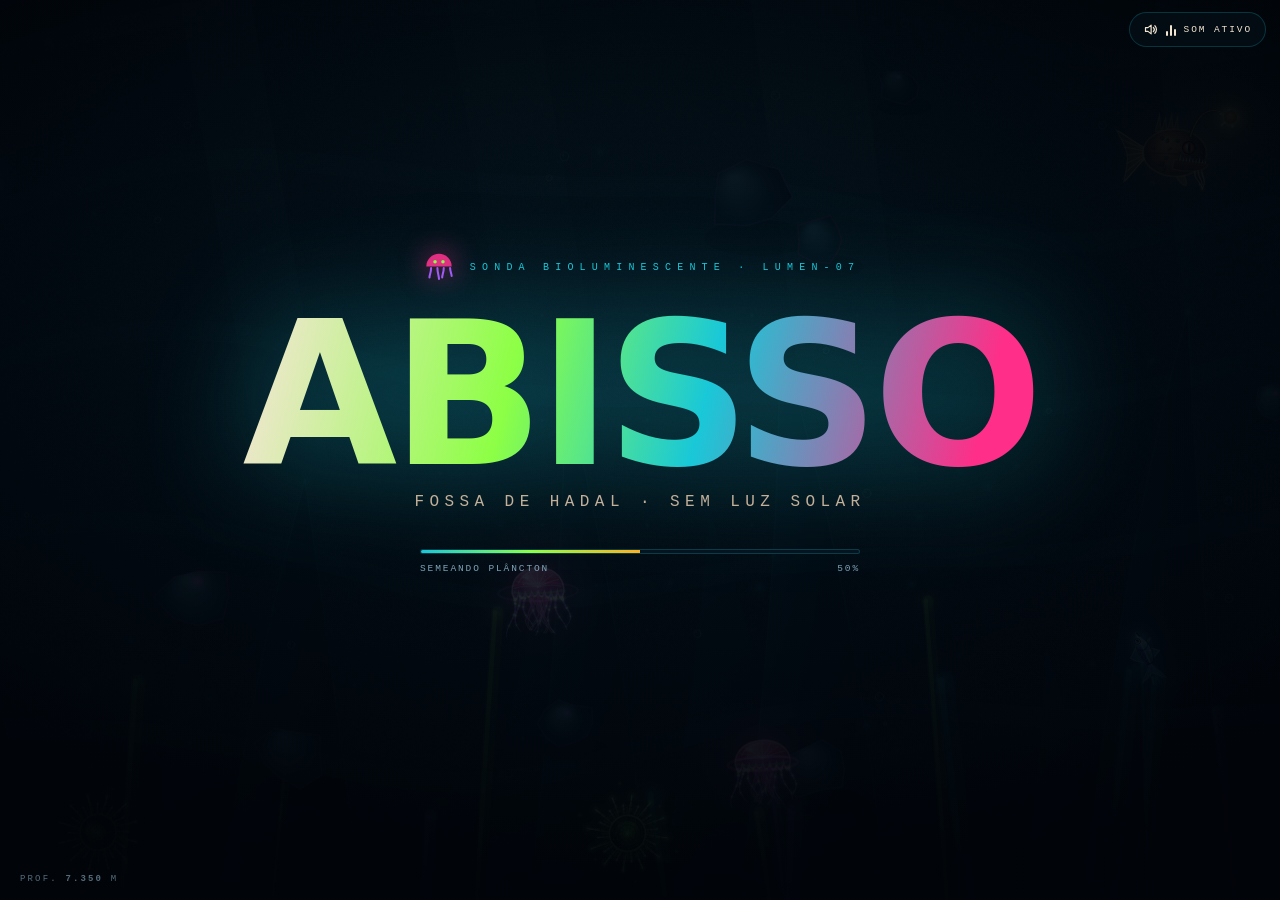
==== commit 887de8d8: "Rename ABISSO_com_musicas.html to index.html" ====
--- a/index.html
+++ b/index.html
@@ -86,7 +86,7 @@
         <div class="boot-meta"><span id="bootLog">INICIANDO SISTEMAS</span><span id="bootPct">0%</span></div>
       </div>
       <button id="bootPrompt">TOQUE OU PRESSIONE QUALQUER TECLA</button>
-      <div class="boot-foot"><span>PROF. <b id="bootDepth">0</b> M</span><span>CANVAS 2D · ÁUDIO SINTETIZADO · V2.0</span></div>
+      <div class="boot-foot"><span>PROF. <b id="bootDepth">0</b> M</span></div>
     </div>
   </section>
 
@@ -100,12 +100,11 @@
         <p class="tagline menu-tag">A fossa acordou. Sua luz é a única arma — e o único alvo. <b>Doze ondas</b> até o fundo, dois chefes, quinze simbiontes.</p>
         <nav class="nav" id="menuNav">
           <button class="navitem act" data-nav="dive"><span class="idx">01</span><span class="txt"><b>MERGULHAR</b><span>iniciar descida</span></span><span class="arw">▸</span></button>
-          <button class="navitem" data-nav="coop"><span class="idx">02</span><span class="txt"><b>2 JOGADORES</b><span>cooperativo online · PeerJS</span></span><span class="arw">▸</span></button>
+          <button class="navitem" data-nav="coop"><span class="idx">02</span><span class="txt"><b>2 JOGADORES</b><span>cooperativo online</span></span><span class="arw">▸</span></button>
           <button class="navitem" data-nav="howto"><span class="idx">03</span><span class="txt"><b>COMO JOGAR</b><span>guia interativo + treino</span></span><span class="arw">▸</span></button>
           <button class="navitem" data-nav="bestiary"><span class="idx">04</span><span class="txt"><b>BESTIÁRIO</b><span>8 criaturas da fossa</span></span><span class="arw">▸</span></button>
           <button class="navitem" data-nav="records"><span class="idx">05</span><span class="txt"><b>RECORDES</b><span>histórico de mergulhos</span></span><span class="arw">▸</span></button>
           <button class="navitem" data-nav="settings"><span class="idx">06</span><span class="txt"><b>AJUSTES</b><span>áudio, efeitos, dificuldade</span></span><span class="arw">▸</span></button>
-          <button class="navitem" data-nav="credits"><span class="idx">07</span><span class="txt"><b>SOBRE</b><span>tecnologia e paleta</span></span><span class="arw">▸</span></button>
         </nav>
       </div>
       <div class="menu-right">
@@ -275,7 +274,7 @@
       <div class="sub-head">
         <button class="back" id="coopBack">◂ VOLTAR</button>
         <h2>COOPERATIVO <em>ONLINE</em></h2>
-        <span class="hint">2 JOGADORES · PEERJS</span>
+        <span class="hint">2 JOGADORES · ONLINE</span>
       </div>
       <div class="sub-body scroll">
         <div class="coop-name">
@@ -318,43 +317,6 @@
             <li><b>Plâncton, combo e florada são compartilhados</b> — qualquer um pode soltar a florada.</li>
             <li>É preciso <b>internet</b>. Se a rede bloquear conexões diretas (alguns 4G ou redes de empresa), tente outra rede.</li>
           </ul>
-        </div>
-      </div>
-    </div>
-  </section>
-
-  <!-- ================= SOBRE ================= -->
-  <section class="screen" id="scCredits">
-    <div class="scrim"></div>
-    <div class="inner">
-      <div class="sub-head">
-        <button class="back" data-back>◂ VOLTAR</button>
-        <h2>SOBRE O <em>ABISSO</em></h2>
-        <span class="hint">UM ARTEFATO AUTOCONTIDO</span>
-      </div>
-      <div class="sub-body scroll">
-        <div class="cred-grid">
-          <div class="cred-card">
-            <h3>O QUE É ISTO</h3>
-            <p>Um jogo de sobrevivência em arena ambientado na zona hadal. Você pilota o LUMEN-07, uma sonda-organismo que usa a própria bioluminescência como arma. Cada onda aprofunda a descida — e a paleta do mundo afunda junto, do petróleo turquesa ao violeta e ao magenta do fundo.</p>
-            <div class="sect">TECNOLOGIA</div>
-            <div class="techs"><span class="tech">HTML único</span><span class="tech">CSS puro</span><span class="tech">JavaScript vanilla</span><span class="tech">Canvas 2D</span><span class="tech">Web Audio</span><span class="tech">localStorage</span><span class="tech">0 dependências</span><span class="tech">0 imagens externas</span></div>
-          </div>
-          <div class="cred-card">
-            <h3>PALETA DA FOSSA</h3>
-            <p style="margin-bottom:12px">Oito tons derivados do oceano profundo: petróleo e turquesa nos campos grandes, verde-ácido, magenta e âmbar como acentos de bioluminescência.</p>
-            <div class="swatches" id="swatches"></div>
-          </div>
-          <div class="cred-card">
-            <h3>NOTAS DO ABISMO</h3>
-            <div class="facts">
-              <div class="fact"><b>6.000 m</b><span>onde começa a zona hadal — nomeada após Hades, o submundo grego.</span></div>
-              <div class="fact"><b>10.935 m</b><span>o Challenger Deep, ponto mais fundo conhecido dos oceanos.</span></div>
-              <div class="fact"><b>~1.100 atm</b><span>pressão no fundo: mais de mil vezes a da superfície.</span></div>
-              <div class="fact"><b>90%</b><span>das espécies de águas profundas produzem alguma luz própria.</span></div>
-              <div class="fact"><b>4 °C</b><span>temperatura típica da água ao redor das fontes hidrotermais frias.</span></div>
-            </div>
-          </div>
         </div>
       </div>
     </div>
--- a/abisso.css
+++ b/abisso.css
@@ -390,7 +390,7 @@
 #touch.on{display:block}
 .zone{position:absolute;bottom:0;height:64%;width:46%;pointer-events:auto;touch-action:none}
 #zoneL{left:0}#zoneR{right:0}
-.stick{position:absolute;width:116px;height:116px;margin:-58px 0 0 -58px;border-radius:50%;pointer-events:none;opacity:0;transition:opacity .14s;
+.stick{position:absolute;width:116px;height:116px;margin:-58px 0 0 -58px;border-radius:50%;pointer-events:none;opacity:.55;transition:opacity .14s;
   border:2px solid rgba(25,200,216,.4);background:radial-gradient(circle,rgba(14,58,82,.42),rgba(2,7,13,.16) 70%)}
 .stick.on{opacity:1}
 .stick .knob{position:absolute;left:50%;top:50%;width:54px;height:54px;margin:-27px 0 0 -27px;border-radius:50%;
@@ -615,3 +615,6 @@
 }
 @media (max-height:560px) and (min-width:640px){.brief-head p{display:none}}
 @media (max-width:520px){.menu-grid{padding-top:calc(56px + var(--top))}}
+
+/* celular: sem desfoque de fundo (pesado em GPUs móveis) */
+html.mobile *{backdrop-filter:none!important;-webkit-backdrop-filter:none!important}
